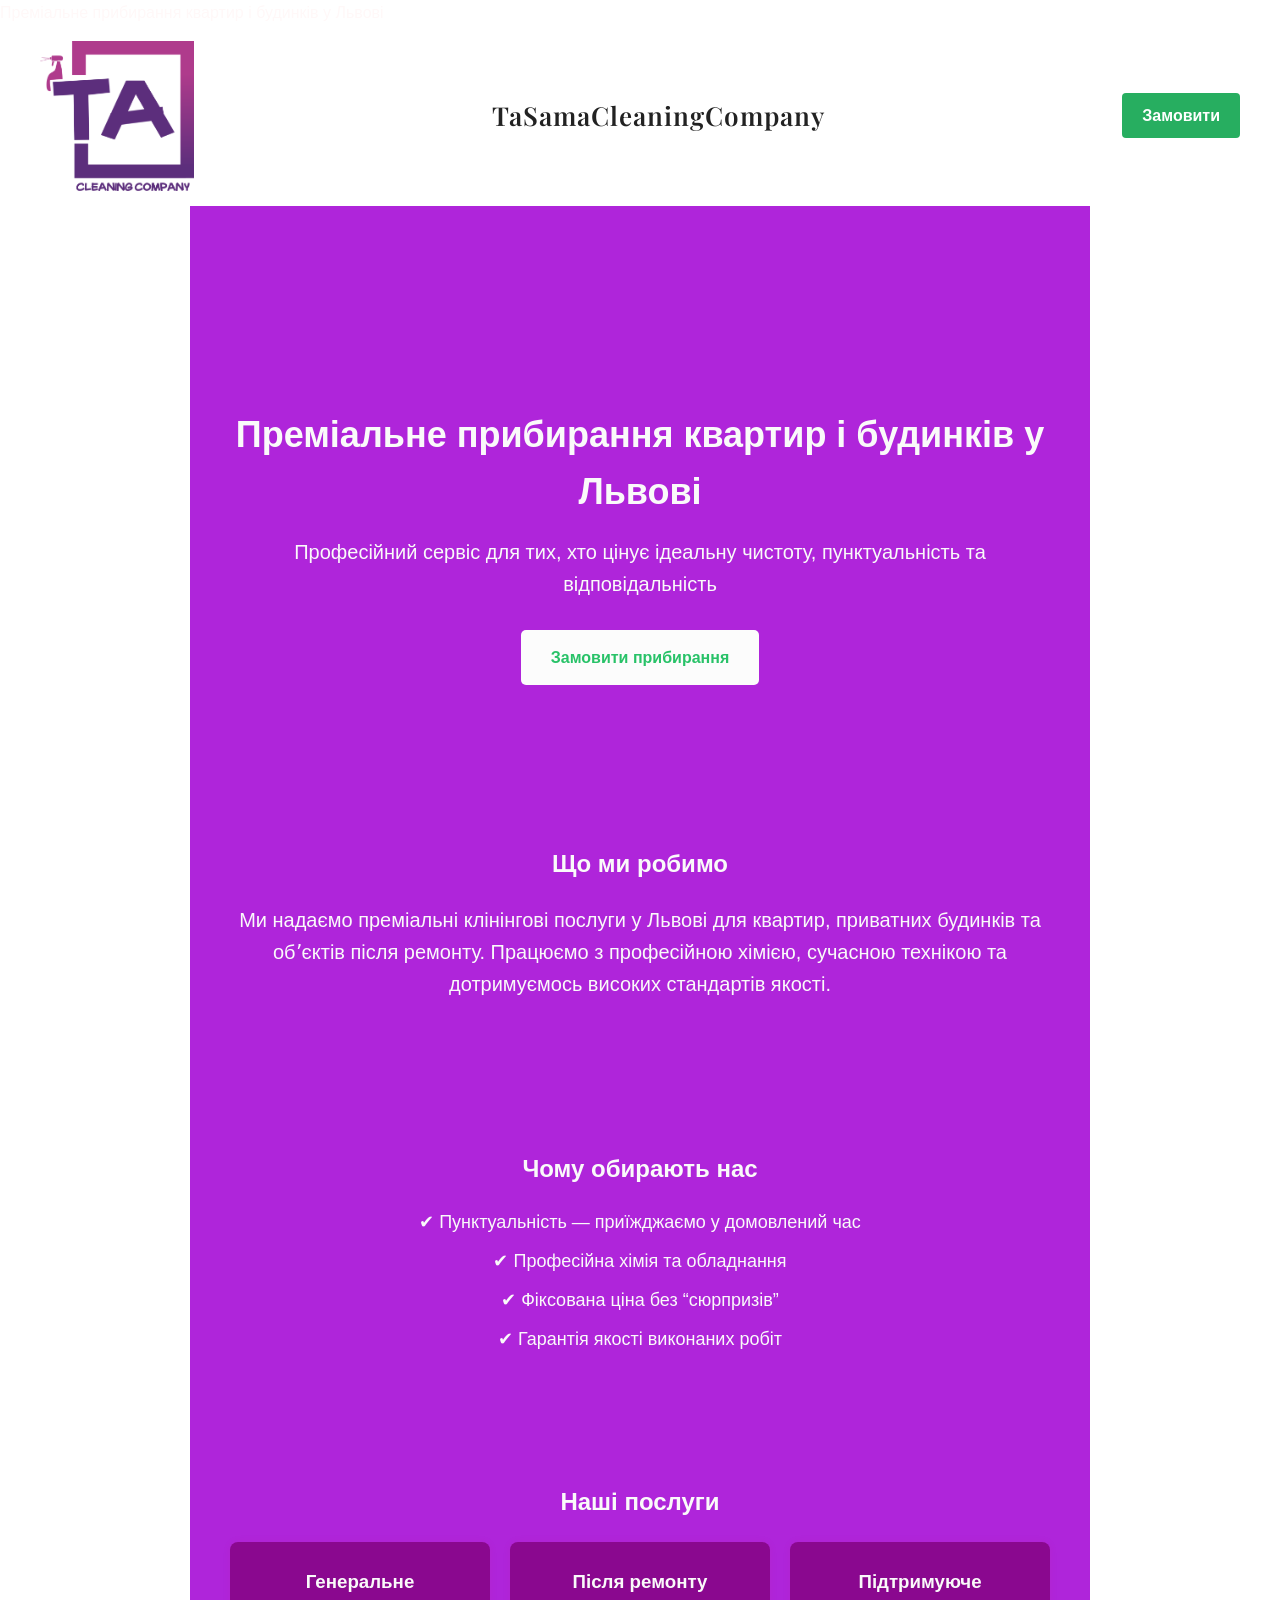
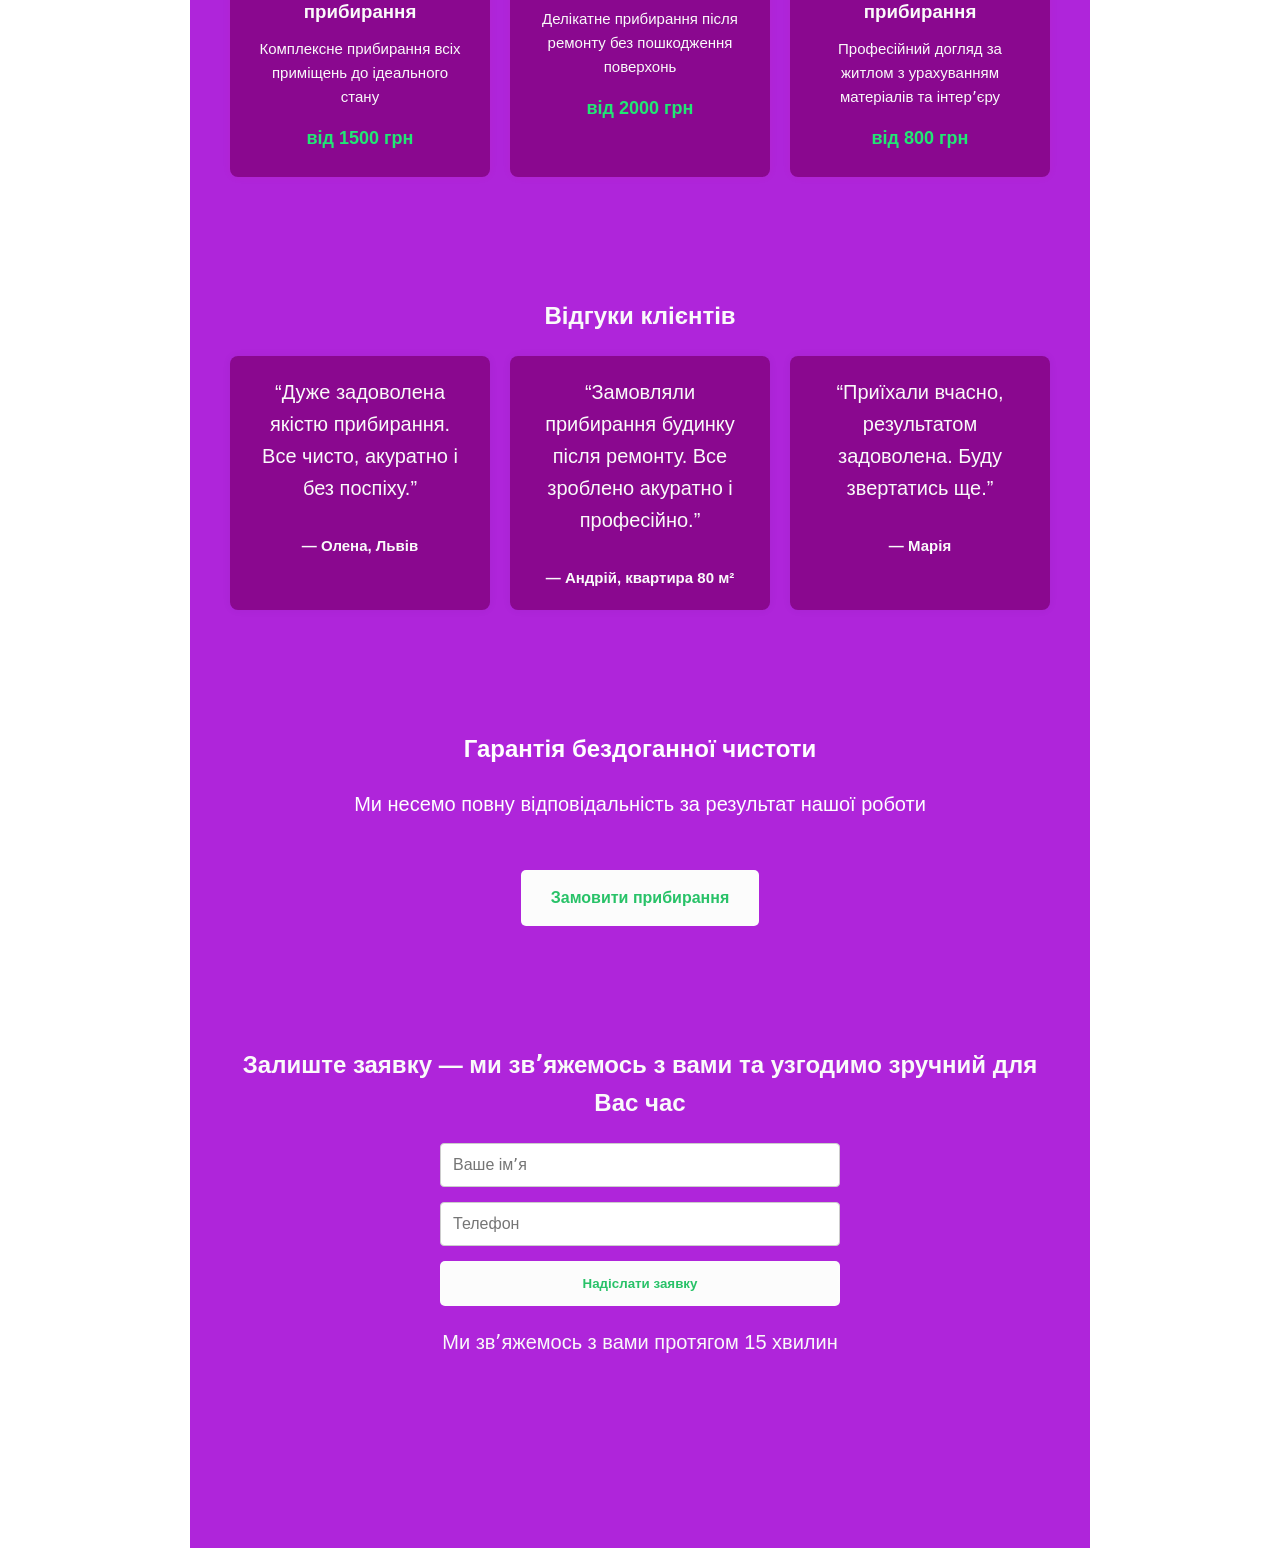
==== index.html @ 2df29d2a "Add files via upload" ====
<!DOCTYPE html>
<html lang="uk">
    <link href="https://fonts.googleapis.com/css2?family=Playfair+Display:wght@500;600&display=swap" rel="stylesheet">
<head>
  <meta charset="UTF-8">
  <meta name="viewport" content="width=device-width, initial-scale=1.0"
  <title>Преміальне прибирання квартир і будинків у Львові</title>
  <link rel="stylesheet" href="style.css">
</head>
<body>
<header class="header">
  <div class="header-left">
    <img src="images/logo.png" alt="Логотип клінінгової компанії у Львові" class="logo-img">
  </div>

  <div class="header-center">
    <span class="brand-name">TaSamaCleaningCompany</span>
  </div>

  <div class="header-right">
    <a href="#contact" class="header-btn">Замовити</a>
  </div>
</header>

<!-- HERO -->
<section class="hero">
    
  <!-- HERO -->
  <section class="hero">
    <h1>Преміальне прибирання квартир і будинків у Львові</h1>
<p>Професійний сервіс для тих, хто цінує ідеальну чистоту, пунктуальність та відповідальність</p>
    <a href="#contact" class="btn">Замовити прибирання</a>
  </section>

  <!-- ПРО НАС -->
  <section class="about">
    <h2>Що ми робимо</h2>
    <p>
      Ми надаємо преміальні клінінгові послуги у Львові для квартир, приватних будинків
та обʼєктів після ремонту. Працюємо з професійною хімією, сучасною технікою
та дотримуємось високих стандартів якості.
    </p>
  </section>

  <!-- ПЕРЕВАГИ -->
  <section class="benefits">
    <h2>Чому обирають нас</h2>
    <ul>
  <li>✔ Пунктуальність — приїжджаємо у домовлений час</li>
  <li>✔ Професійна хімія та обладнання</li>
  <li>✔ Фіксована ціна без “сюрпризів”</li>
  <li>✔ Гарантія якості виконаних робіт</li>
</ul>
  </section>
  <section class="services">
  <h2>Наші послуги</h2>

  <div class="service-list">

    <div class="service-card">
      <h3>Генеральне прибирання</h3>
      <p>Комплексне прибирання всіх приміщень до ідеального стану</p>
      <span class="price">від 1500 грн</span>
    </div>

    <div class="service-card">
      <h3>Після ремонту</h3>
      <p>Делікатне прибирання після ремонту без пошкодження поверхонь</p>
      <span class="price">від 2000 грн</span>
    </div>

    <div class="service-card">
      <h3>Підтримуюче прибирання</h3>
      <p>Професійний догляд за житлом з урахуванням матеріалів та інтерʼєру</p>
      <span class="price">від 800 грн</span>
    </div>

  </div>
</section>
<section class="reviews">
  <h2>Відгуки клієнтів</h2>

  <div class="review-list">

    <div class="review-card">
      <p>“Дуже задоволена якістю прибирання. Все чисто, акуратно і без поспіху.”</p>
      <span>— Олена, Львів</span>
    </div>

    <div class="review-card">
      <p>“Замовляли прибирання будинку після ремонту. Все зроблено акуратно і професійно.”</p>
      <span>— Андрій, квартира 80 м²</span>
    </div>

    <div class="review-card">
      <p>“Приїхали вчасно, результатом задоволена. Буду звертатись ще.”</p>
      <span>— Марія</span>
    </div>

  </div>
</section>
<section class="cta">
 <h2>Гарантія бездоганної чистоти</h2>
<p>Ми несемо повну відповідальність за результат нашої роботи</p>
<a href="#contact" class="btn">Замовити прибирання</a>
</section>

  <!-- КОНТАКТИ -->
  <section class="contact" id="contact">
  <h2>Залиште заявку — ми звʼяжемось з вами та узгодимо зручний для Вас час</h2>

  <form action="https://formspree.io/f/xbdpbvpn" method="POST">
    <input type="text" name="name" placeholder="Ваше імʼя" required>
    <input type="tel" name="phone" placeholder="Телефон" required>
    <button type="submit" class="btn">Надіслати заявку</button>
  </form>

  <p>Ми звʼяжемось з вами протягом 15 хвилин</p>
</section>

</body>
</html>
---- style.css ----
/* СКИДАННЯ СТАНДАРТНИХ СТИЛІВ */
* {
  margin: 0;
  padding: 0;
  box-sizing: border-box;
}

/* БАЗОВІ НАЛАШТУВАННЯ */
body {
  font-family: Arial, sans-serif;
  line-height: 1.6;
  color: #fff8f8;
}

/* HERO */
.hero {
  background: linear-gradient(120deg, #af25da, #af25da);
  color: rgb(250, 250, 250);
  text-align: center;
  padding: 100px 20px;
}

.hero h1 {
  font-size: 36px;
  margin-bottom: 15px;
}

.hero p {
  font-size: 20px;
  margin-bottom: 30px;
}

/* КНОПКА */
.btn {
  display: inline-block;
  background: rgb(252, 252, 252);
  color: #28c268;
  padding: 15px 30px;
  text-decoration: none;
  font-weight: bold;
  border-radius: 5px;
}

/* СЕКЦІЇ */
section {
  padding: 60px 20px;
  max-width: 900px;
  margin: auto;
}

section h2 {
  text-align: center;
  margin-bottom: 20px;
}

/* ПЕРЕВАГИ */
.benefits ul {
  list-style: none;
  max-width: 500px;
  margin: auto;
}

.benefits li {
  margin-bottom: 10px;
  font-size: 18px;
}

/* КОНТАКТИ */
.contact {
  background: #af25da;
  text-align: center;
}
/* АДАПТАЦІЯ ПІД ТЕЛЕФОН */
@media (max-width: 600px) {
  .hero h1 {
    font-size: 26px;
  }

  .hero p {
    font-size: 16px;
  }

  section {
    padding: 40px 15px;
  }

  .btn {
    padding: 12px 20px;
    font-size: 16px;
  }
}
/* ФОРМА */
form {
  max-width: 400px;
  margin: 20px auto;
  display: flex;
  flex-direction: column;
}

form input {
  padding: 12px;
  margin-bottom: 15px;
  font-size: 16px;
  border: 1px solid #ccc;
  border-radius: 4px;
}

form button {
  border: none;
}
/* ПОСЛУГИ */
.services {
  background: #af25da;
}

.service-list {
  display: flex;
  gap: 20px;
  justify-content: center;
  flex-wrap: wrap;
}

.service-card {
  background: #8a088f;
  padding: 25px;
  border-radius: 8px;
  width: 260px;
  text-align: center;
  box-shadow: 0 0 10px rgba(228, 36, 36, 0.05);
}

.service-card h3 {
  margin-bottom: 10px;
}

.service-card p {
  font-size: 15px;
  margin-bottom: 15px;
}

.price {
  font-weight: bold;
  color: #21e774;
  font-size: 18px;
}
/* ВІДГУКИ */
.reviews {
  background: #af25da;
}

.review-list {
  display: flex;
  gap: 20px;
  justify-content: center;
  flex-wrap: wrap;
}

.review-card {
  background: #8a088f;
  padding: 20px;
  border-radius: 8px;
  width: 260px;
  font-size: 15px;
  box-shadow: 0 0 10px rgba(0,0,0,0.05);
}

.review-card span {
  display: block;
  margin-top: 10px;
  font-weight: bold;
}
/* CTA */
.cta {
  background: #af25da;
  color: #ffffff;
  text-align: center;
}

.cta .btn {
  margin-top: 20px;
}
/* HEADER */
.header {
  background: white;
  padding: 15px 40px;

  display: grid;
  grid-template-columns: auto 1fr auto;
  align-items: center;
}

/* ЛІВО — логотип */
.header-left {
  display: flex;
  align-items: center;
}

.logo-img {
  height: 55px;
}

/* ЦЕНТР — назва */
.header-center {
  text-align: center;
}

.brand-name {
  font-family: 'Playfair Display', serif;
  font-size: 26px;
  font-weight: 600;
  color: #222;
  letter-spacing: 1px;
}

/* ПРАВО — кнопка */
.header-right {
  display: flex;
  justify-content: flex-end;
}

.header-btn {
  background: #27ae60;
  color: white;
  padding: 10px 20px;
  text-decoration: none;
  border-radius: 4px;
  font-weight: bold;
}

.logo-img {
  height: 150px;
  width: auto;
}
/* ===== МОБІЛЬНА ШАПКА ===== */
@media (max-width: 768px) {

  .header {
    grid-template-columns: 1fr;
    gap: 10px;
    padding: 15px 20px;
    text-align: center;
  }

  .header-left,
  .header-center,
  .header-right {
    justify-content: center;
  }

  .logo-img {
    height: 45px;
  }

  .brand-name {
    font-size: 20px;
  }

  .header-btn {
    width: 100%;
    max-width: 220px;
    margin-top: 10px;
  }
}
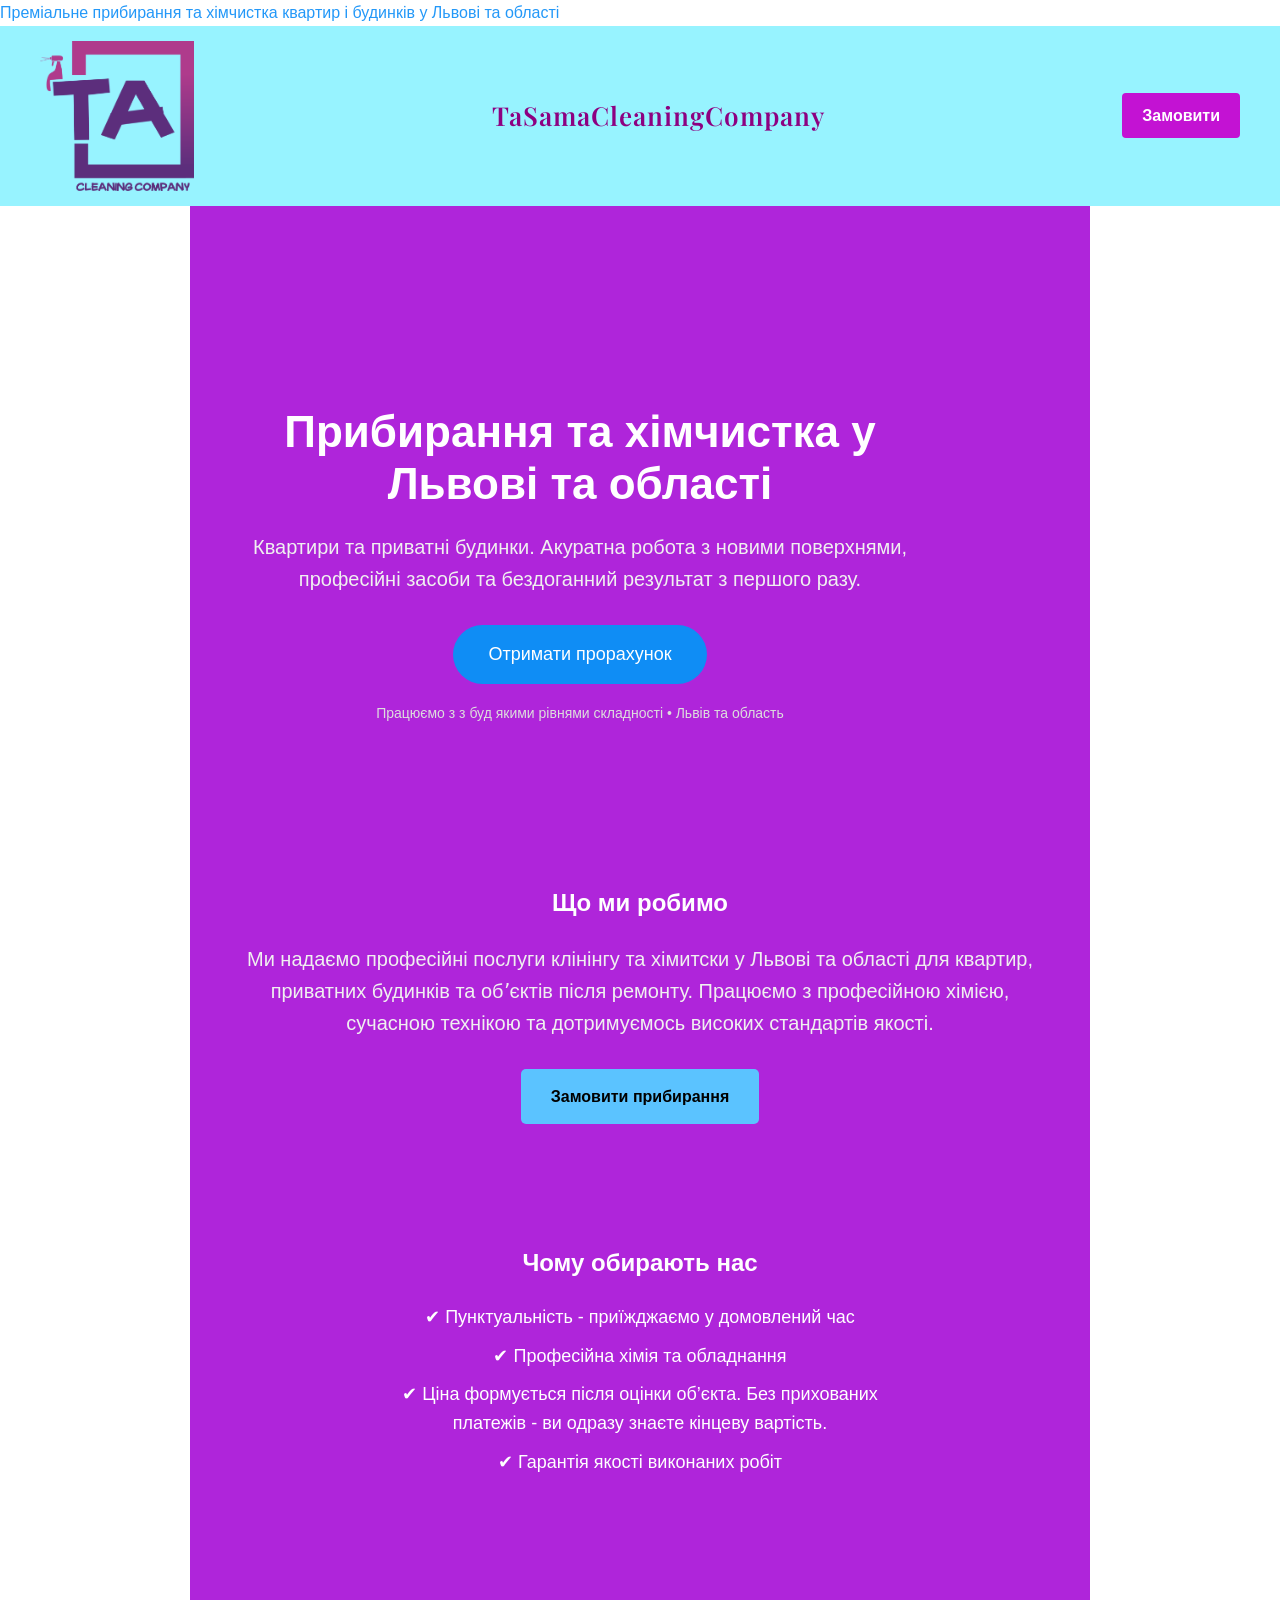
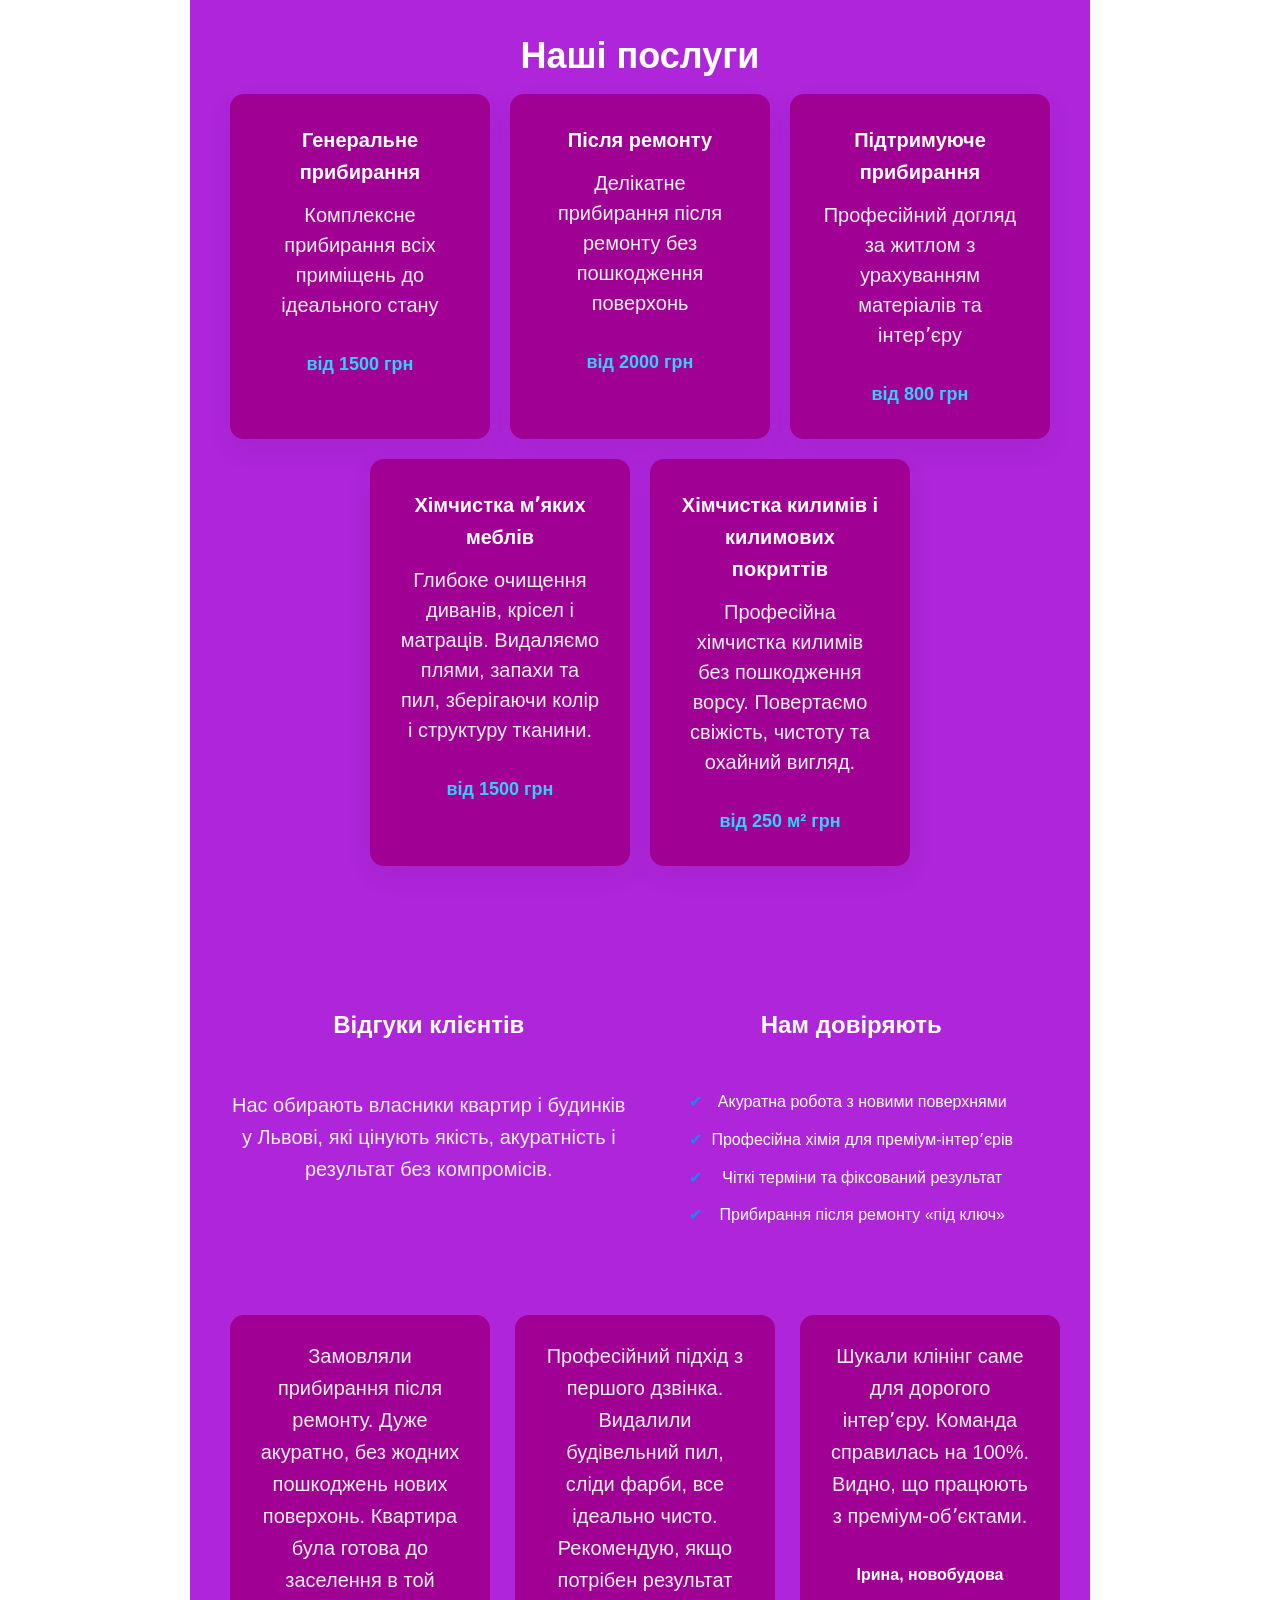
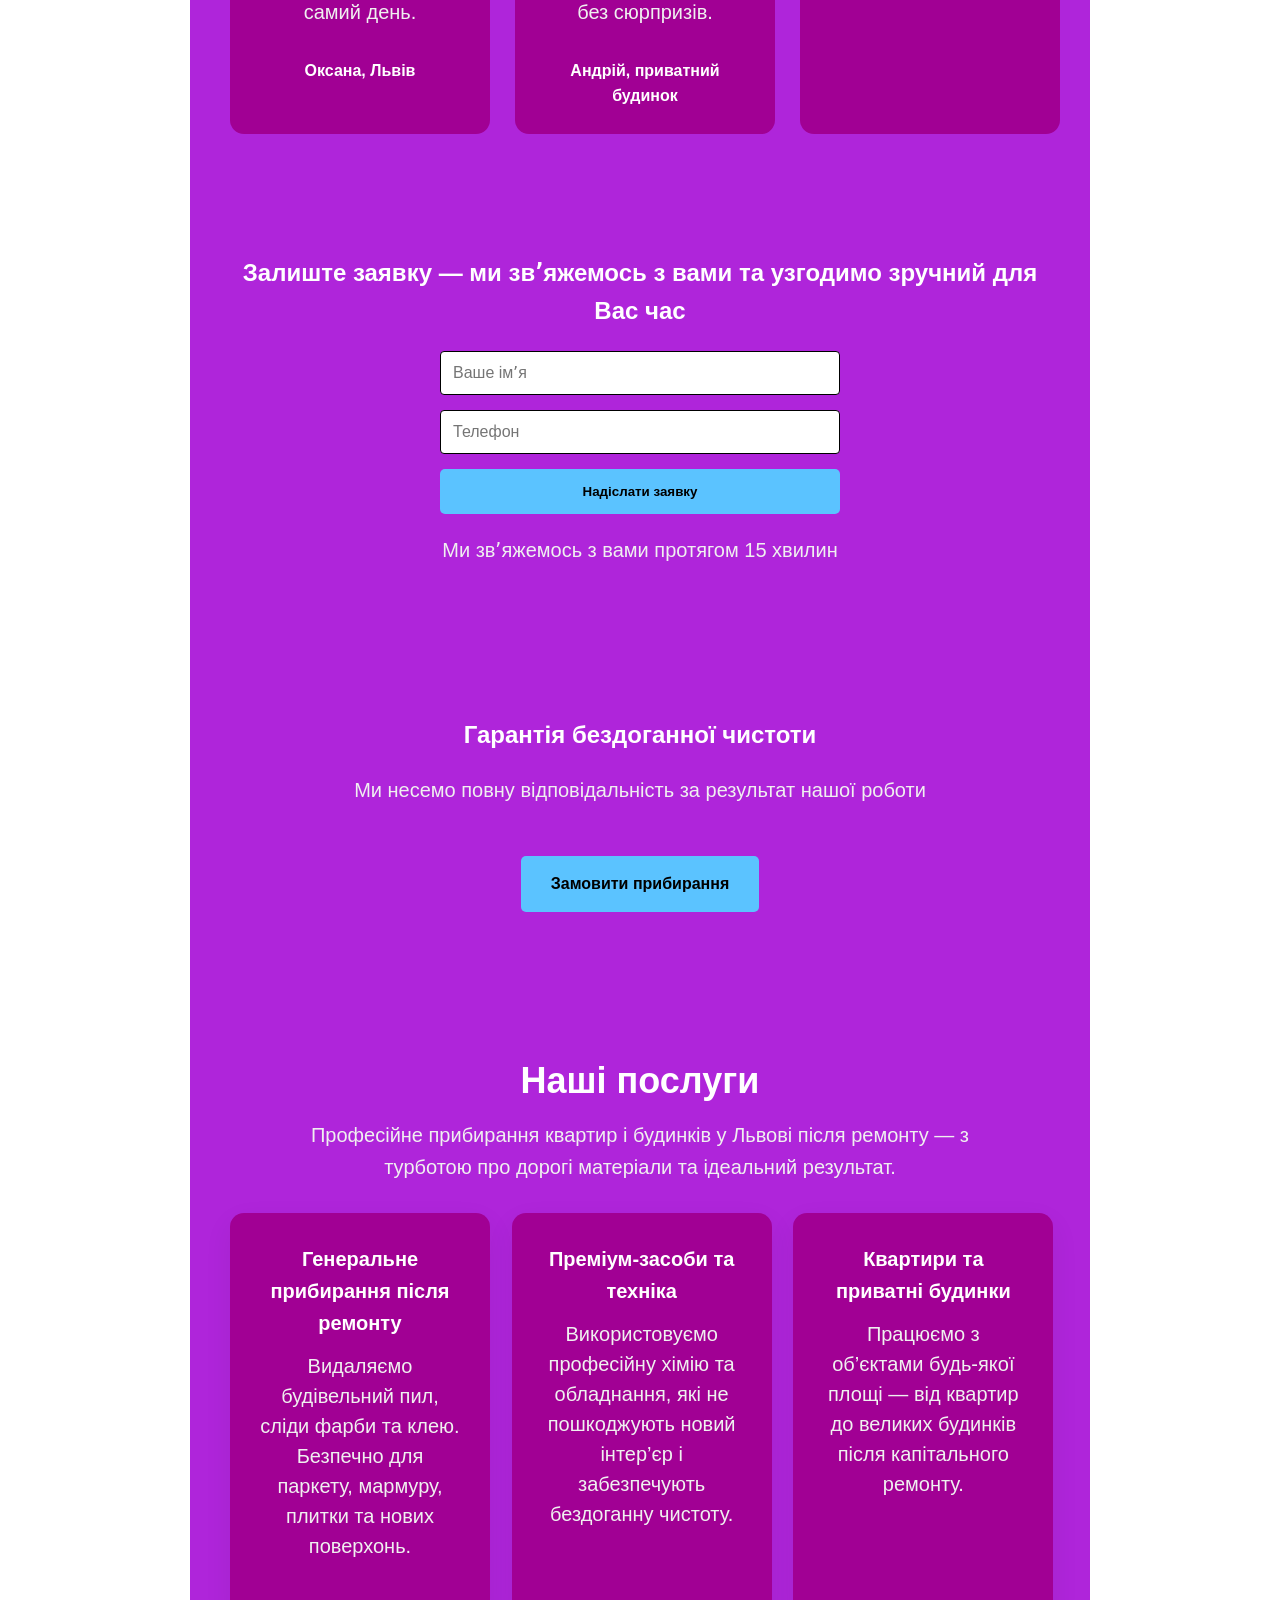
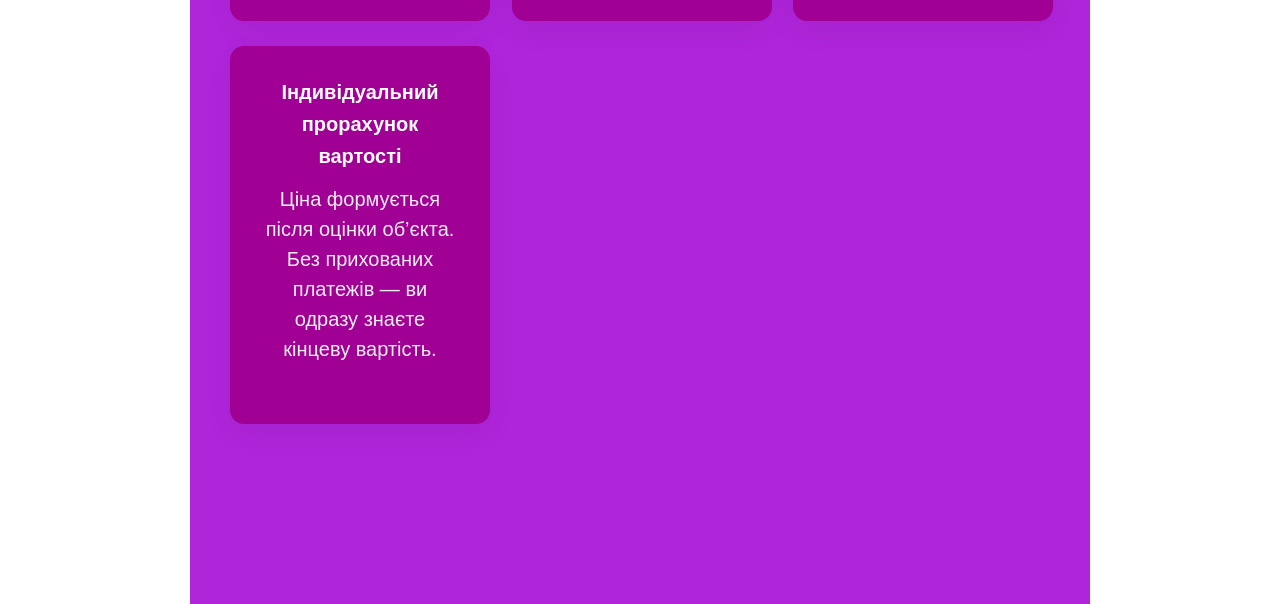
==== commit 17d6505c: "Add files via upload" ====
--- a/index.html
+++ b/index.html
@@ -4,7 +4,7 @@
 <head>
   <meta charset="UTF-8">
   <meta name="viewport" content="width=device-width, initial-scale=1.0"
-  <title>Преміальне прибирання квартир і будинків у Львові</title>
+  <title>Преміальне прибирання та хімчистка квартир і будинків у Львові та області</title>
   <link rel="stylesheet" href="style.css">
 </head>
 <body>
@@ -27,28 +27,39 @@
     
   <!-- HERO -->
   <section class="hero">
-    <h1>Преміальне прибирання квартир і будинків у Львові</h1>
-<p>Професійний сервіс для тих, хто цінує ідеальну чистоту, пунктуальність та відповідальність</p>
-    <a href="#contact" class="btn">Замовити прибирання</a>
-  </section>
+  <div class="hero-content">
+    <h1>Прибирання та хімчистка у Львові та області</h1>
+    <p>
+      Квартири та приватні будинки. Акуратна робота з новими поверхнями,
+      професійні засоби та бездоганний результат з першого разу.
+    </p>
+
+    <a href="#contact" class="hero-btn">Отримати прорахунок</a>
+
+    <span class="hero-note">
+      Працюємо з з буд якими рівнями складності • Львів та область
+    </span>
+  </div>
+</section>
 
   <!-- ПРО НАС -->
   <section class="about">
     <h2>Що ми робимо</h2>
     <p>
-      Ми надаємо преміальні клінінгові послуги у Львові для квартир, приватних будинків
+      Ми надаємо професійні послуги клінінгу та хімитски у Львові та області для квартир, приватних будинків
 та обʼєктів після ремонту. Працюємо з професійною хімією, сучасною технікою
 та дотримуємось високих стандартів якості.
     </p>
+    <a href="#contact" class="btn">Замовити прибирання</a>
   </section>
 
   <!-- ПЕРЕВАГИ -->
   <section class="benefits">
     <h2>Чому обирають нас</h2>
     <ul>
-  <li>✔ Пунктуальність — приїжджаємо у домовлений час</li>
+  <li>✔ Пунктуальність - приїжджаємо у домовлений час</li>
   <li>✔ Професійна хімія та обладнання</li>
-  <li>✔ Фіксована ціна без “сюрпризів”</li>
+  <li>✔ Ціна формується після оцінки об’єкта. Без прихованих платежів - ви одразу знаєте кінцеву вартість.</li>
   <li>✔ Гарантія якості виконаних робіт</li>
 </ul>
   </section>
@@ -74,35 +85,52 @@
       <p>Професійний догляд за житлом з урахуванням матеріалів та інтерʼєру</p>
       <span class="price">від 800 грн</span>
     </div>
-
+<div class="service-card">
+  <h3>Хімчистка мʼяких меблів</h3><p>
+    Глибоке очищення диванів, крісел і матраців. Видаляємо плями, запахи та пил,
+    зберігаючи колір і структуру тканини.</p>
+    <span class="price">від 1500 грн</span>
+</div>
+<div class="service-card">
+  <h3>Хімчистка килимів і килимових покриттів</h3>
+  <p>
+    Професійна хімчистка килимів без пошкодження ворсу.
+    Повертаємо свіжість, чистоту та охайний вигляд.</p>
+    <span class="price">від 250 м² грн</span>
   </div>
 </section>
 <section class="reviews">
+  
   <h2>Відгуки клієнтів</h2>
 
-  <div class="review-list">
+   <h2>Нам довіряють</h2>
+  <p class="trust-subtitle">
+    Нас обирають власники квартир і будинків у Львові, які цінують якість, акуратність і результат без компромісів.
+  </p>
 
-    <div class="review-card">
-      <p>“Дуже задоволена якістю прибирання. Все чисто, акуратно і без поспіху.”</p>
-      <span>— Олена, Львів</span>
+  <ul class="trust-list">
+    <li>Акуратна робота з новими поверхнями</li>
+    <li>Професійна хімія для преміум-інтерʼєрів</li>
+    <li>Чіткі терміни та фіксований результат</li>
+    <li>Прибирання після ремонту «під ключ»</li>
+  </ul>
+
+  <div class="reviews">
+    <div class="review">
+      <p>Замовляли прибирання після ремонту. Дуже акуратно, без жодних пошкоджень нових поверхонь. Квартира була готова до заселення в той самий день.</p>
+      <span>Оксана, Львів</span>
     </div>
 
-    <div class="review-card">
-      <p>“Замовляли прибирання будинку після ремонту. Все зроблено акуратно і професійно.”</p>
-      <span>— Андрій, квартира 80 м²</span>
+    <div class="review">
+      <p>Професійний підхід з першого дзвінка. Видалили будівельний пил, сліди фарби, все ідеально чисто. Рекомендую, якщо потрібен результат без сюрпризів.</p>
+      <span>Андрій, приватний будинок</span>
     </div>
 
-    <div class="review-card">
-      <p>“Приїхали вчасно, результатом задоволена. Буду звертатись ще.”</p>
-      <span>— Марія</span>
+    <div class="review">
+      <p>Шукали клінінг саме для дорогого інтерʼєру. Команда справилась на 100%. Видно, що працюють з преміум-обʼєктами.</p>
+      <span>Ірина, новобудова</span>
     </div>
-
   </div>
-</section>
-<section class="cta">
- <h2>Гарантія бездоганної чистоти</h2>
-<p>Ми несемо повну відповідальність за результат нашої роботи</p>
-<a href="#contact" class="btn">Замовити прибирання</a>
 </section>
 
   <!-- КОНТАКТИ -->
@@ -117,6 +145,36 @@
 
   <p>Ми звʼяжемось з вами протягом 15 хвилин</p>
 </section>
+<section class="cta">
+ <h2>Гарантія бездоганної чистоти</h2>
+<p>Ми несемо повну відповідальність за результат нашої роботи</p>
+<a href="#contact" class="btn">Замовити прибирання</a>
+</section>
+<section class="services" id="services">
+  <h2>Наші послуги</h2>
+  <p class="services-subtitle">
+    Професійне прибирання квартир і будинків у Львові після ремонту — з турботою про дорогі матеріали та ідеальний результат.
+  </p>
 
-</body>
-</html>+  <div class="services-grid">
+    <div class="service-card">
+      <h3>Генеральне прибирання після ремонту</h3>
+      <p>Видаляємо будівельний пил, сліди фарби та клею. Безпечно для паркету, мармуру, плитки та нових поверхонь.</p>
+    </div>
+
+    <div class="service-card">
+      <h3>Преміум-засоби та техніка</h3>
+      <p>Використовуємо професійну хімію та обладнання, які не пошкоджують новий інтер’єр і забезпечують бездоганну чистоту.</p>
+    </div>
+
+    <div class="service-card">
+      <h3>Квартири та приватні будинки</h3>
+      <p>Працюємо з об’єктами будь-якої площі — від квартир до великих будинків після капітального ремонту.</p>
+    </div>
+
+    <div class="service-card">
+      <h3>Індивідуальний прорахунок вартості</h3>
+      <p>Ціна формується після оцінки об’єкта. Без прихованих платежів — ви одразу знаєте кінцеву вартість.</p>
+    </div>
+  </div>
+ 
--- a/style.css
+++ b/style.css
@@ -9,13 +9,13 @@
 body {
   font-family: Arial, sans-serif;
   line-height: 1.6;
-  color: #fff8f8;
+  color: #2398f8;
 }
 
 /* HERO */
 .hero {
   background: linear-gradient(120deg, #af25da, #af25da);
-  color: rgb(250, 250, 250);
+  color: rgb(255, 255, 255);
   text-align: center;
   padding: 100px 20px;
 }
@@ -33,8 +33,8 @@
 /* КНОПКА */
 .btn {
   display: inline-block;
-  background: rgb(252, 252, 252);
-  color: #28c268;
+  background: rgb(91, 195, 255);
+  color: #000000;
   padding: 15px 30px;
   text-decoration: none;
   font-weight: bold;
@@ -101,7 +101,7 @@
   padding: 12px;
   margin-bottom: 15px;
   font-size: 16px;
-  border: 1px solid #ccc;
+  border: 1px solid #000000;
   border-radius: 4px;
 }
 
@@ -140,7 +140,7 @@
 
 .price {
   font-weight: bold;
-  color: #21e774;
+  color: #33cefd;
   font-size: 18px;
 }
 /* ВІДГУКИ */
@@ -181,7 +181,7 @@
 }
 /* HEADER */
 .header {
-  background: white;
+  background: rgb(151, 243, 255);
   padding: 15px 40px;
 
   display: grid;
@@ -208,7 +208,7 @@
   font-family: 'Playfair Display', serif;
   font-size: 26px;
   font-weight: 600;
-  color: #222;
+  color: #8d0081;
   letter-spacing: 1px;
 }
 
@@ -219,8 +219,8 @@
 }
 
 .header-btn {
-  background: #27ae60;
-  color: white;
+  background: #c312d3;
+  color: #ffffff;
   padding: 10px 20px;
   text-decoration: none;
   border-radius: 4px;
@@ -260,4 +260,211 @@
     max-width: 220px;
     margin-top: 10px;
   }
+}
+.services {
+  padding: 80px 20px;
+  background: #af25da;
+  text-align: center;
+}
+
+.services h2 {
+  font-size: 36px;
+  margin-bottom: 10px;
+}
+
+.services-subtitle {
+  max-width: 700px;
+  margin: 0 auto 50px;
+  color: #f70000;
+  font-size: 18px;
+}
+
+.services-grid {
+  display: grid;
+  grid-template-columns: repeat(auto-fit, minmax(250px, 1fr));
+  gap: 25px;
+  max-width: 1100px;
+  margin: 0 auto;
+}
+
+.service-card {
+  background: #a10094;
+  padding: 30px;
+  border-radius: 14px;
+  text-align: center;
+  box-shadow: 0 10px 30px rgba(0,0,0,0.06);
+  transition: transform 0.3s ease;
+}
+
+.service-card:hover {
+  transform: translateY(-5px);
+}
+
+.service-card h3 {
+  font-size: 20px;
+  margin-bottom: 12px;
+}
+
+.service-card p {
+  font-size: 16px;
+  color: #ffffff;
+  line-height: 1.5;
+}
+.trust {
+  padding: 80px 20px;
+  background: #af25da;
+  text-align: center;
+}
+
+.trust h2 {
+  font-size: 34px;
+  margin-bottom: 10px;
+}
+
+.trust-subtitle {
+  max-width: 700px;
+  margin: 0 auto 30px;
+  color: #ffffff;;
+  font-size: 18px;
+}
+
+.trust-list {
+  list-style: none;
+  padding: 0;
+  max-width: 600px;
+  margin: 0 auto 50px;
+  text-align: center;
+}
+
+.trust-list li {
+  margin-bottom: 12px;
+  font-size: 16px;
+  position: relative;
+  padding-left: 22px;
+}
+
+.trust-list li::before {
+  content: "✔";
+  position: absolute;
+  left: 0;
+  color: #0f8df5;
+}
+
+.reviews {
+  display: grid;
+  grid-template-columns: repeat(auto-fit, minmax(260px, 1fr));
+  gap: 25px;
+  max-width: 1100px;
+  margin: 0 auto;
+}
+
+.review {
+  background: #a10094;
+  padding: 25px;
+  border-radius: 14px;
+  text-align: center;
+  font-size: 16px;
+}
+
+.review span {
+  display: block;
+  margin-top: 15px;
+  font-weight: 600;
+}
+.hero-content {
+  max-width: 700px;
+  color: #ffffff;
+}
+
+.hero h1 {
+  font-size: 44px;
+  margin-bottom: 20px;
+  line-height: 1.2;
+}
+
+.hero p {
+  font-size: 20px;
+  margin-bottom: 30px;
+  color: #f0f0f0;
+}
+
+.hero-btn {
+  display: inline-block;
+  background: #2e7d32;
+  color: #fff;
+  padding: 15px 35px;
+  border-radius: 30px;
+  font-size: 18px;
+  text-decoration: none;
+  transition: background 0.3s ease;
+}
+
+.hero-btn:hover {
+  background: #256428;
+}
+
+.hero-note {
+  display: block;
+  margin-top: 18px;
+  font-size: 14px;
+  color: #ddd;
+}
+
+/* 📱 Адаптація під телефон */
+@media (max-width: 768px) {
+  .hero h1 {
+    font-size: 32px;
+  }
+
+  .hero p {
+    font-size: 18px;
+  }
+}.hero-content {
+  max-width: 700px;
+  color: #ffffff;
+}
+
+.hero h1 {
+  font-size: 44px;
+  margin-bottom: 20px;
+  line-height: 1.2;
+}
+
+.hero p {
+  font-size: 20px;
+  margin-bottom: 30px;
+  color: #f0f0f0;
+}
+
+.hero-btn {
+  display: inline-block;
+  background: #0f8df5;
+  color: #fff;
+  padding: 15px 35px;
+  border-radius: 30px;
+  font-size: 18px;
+  text-decoration: none;
+  transition: background 0.3s ease;
+}
+
+.hero-btn:hover {
+  background: #000000;
+}
+
+.hero-note {
+  display: block;
+  margin-top: 18px;
+  font-size: 14px;
+  color: #ddd;
+}
+
+/* 📱 Адаптація під телефон */
+@media (max-width: 768px) {
+  .hero h1 {
+    font-size: 32px;
+  }
+
+  .hero p {
+    font-size: 18px;
+  }
 }
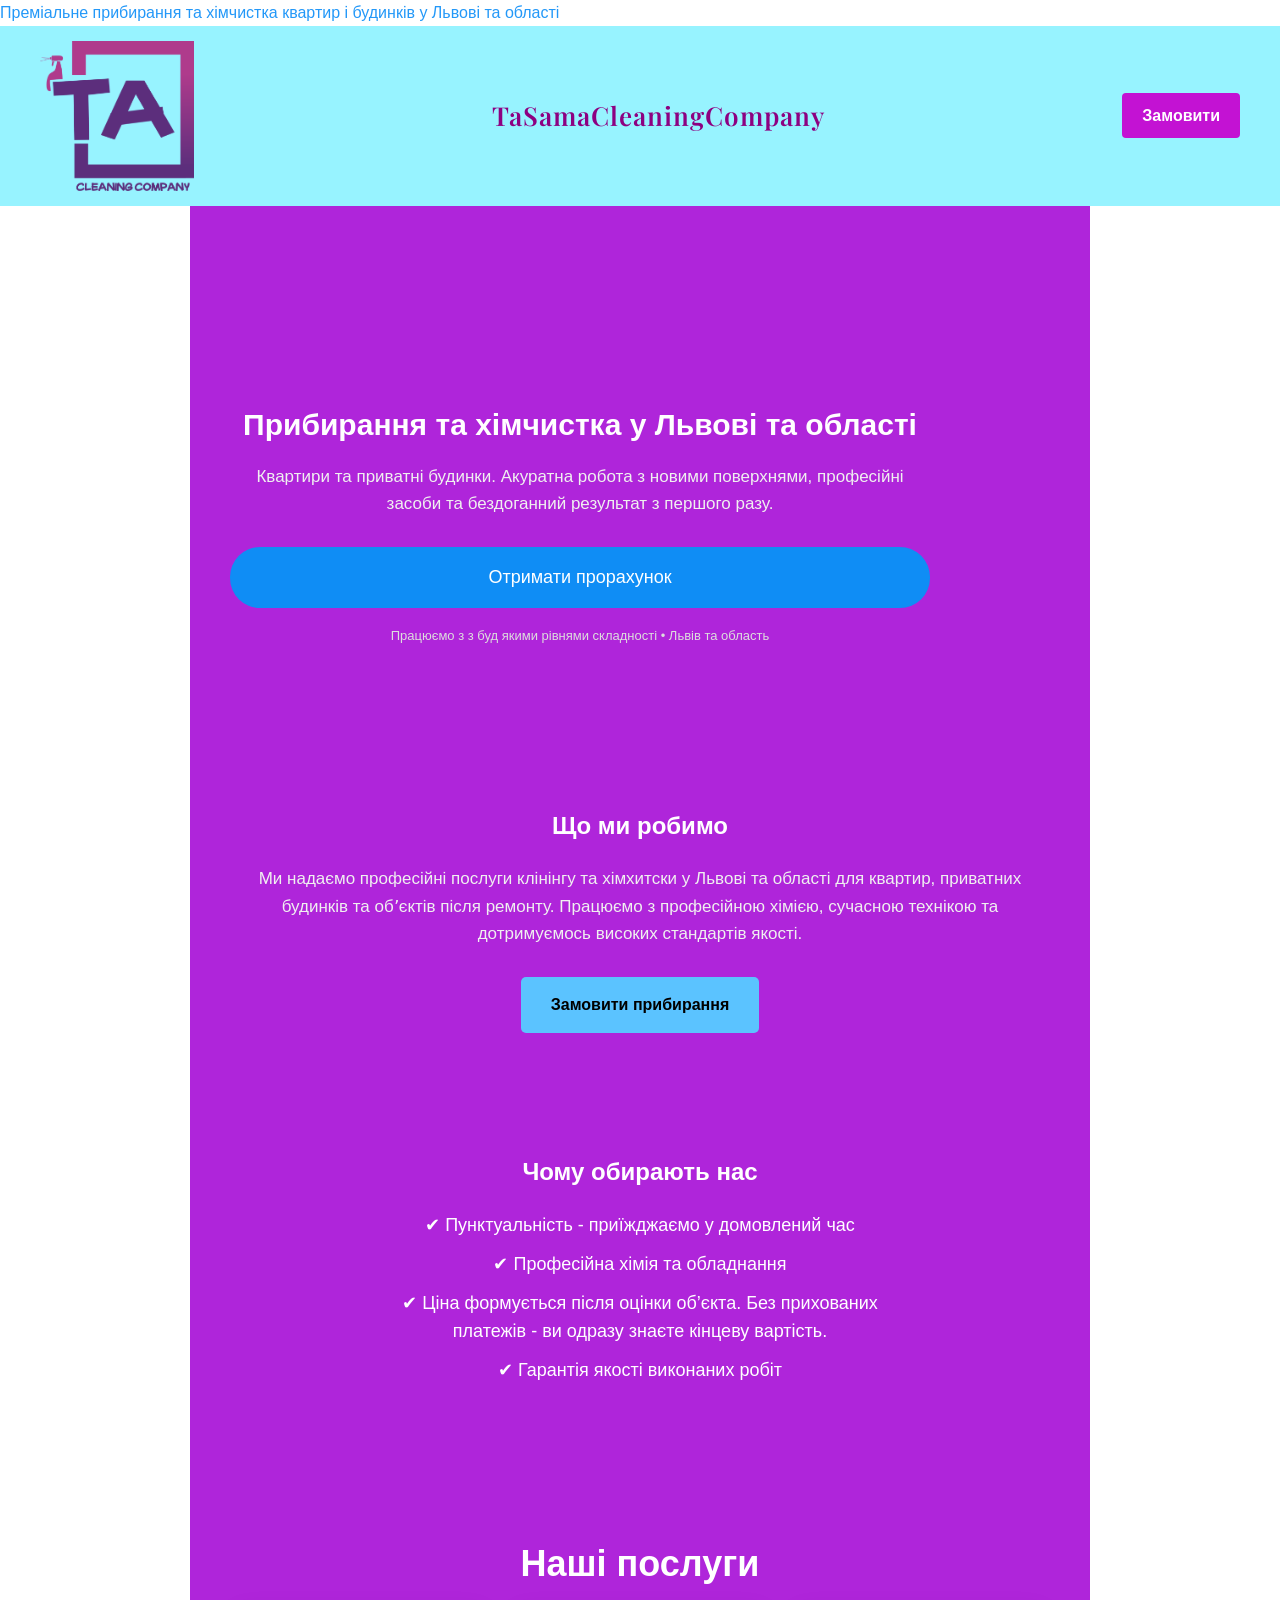
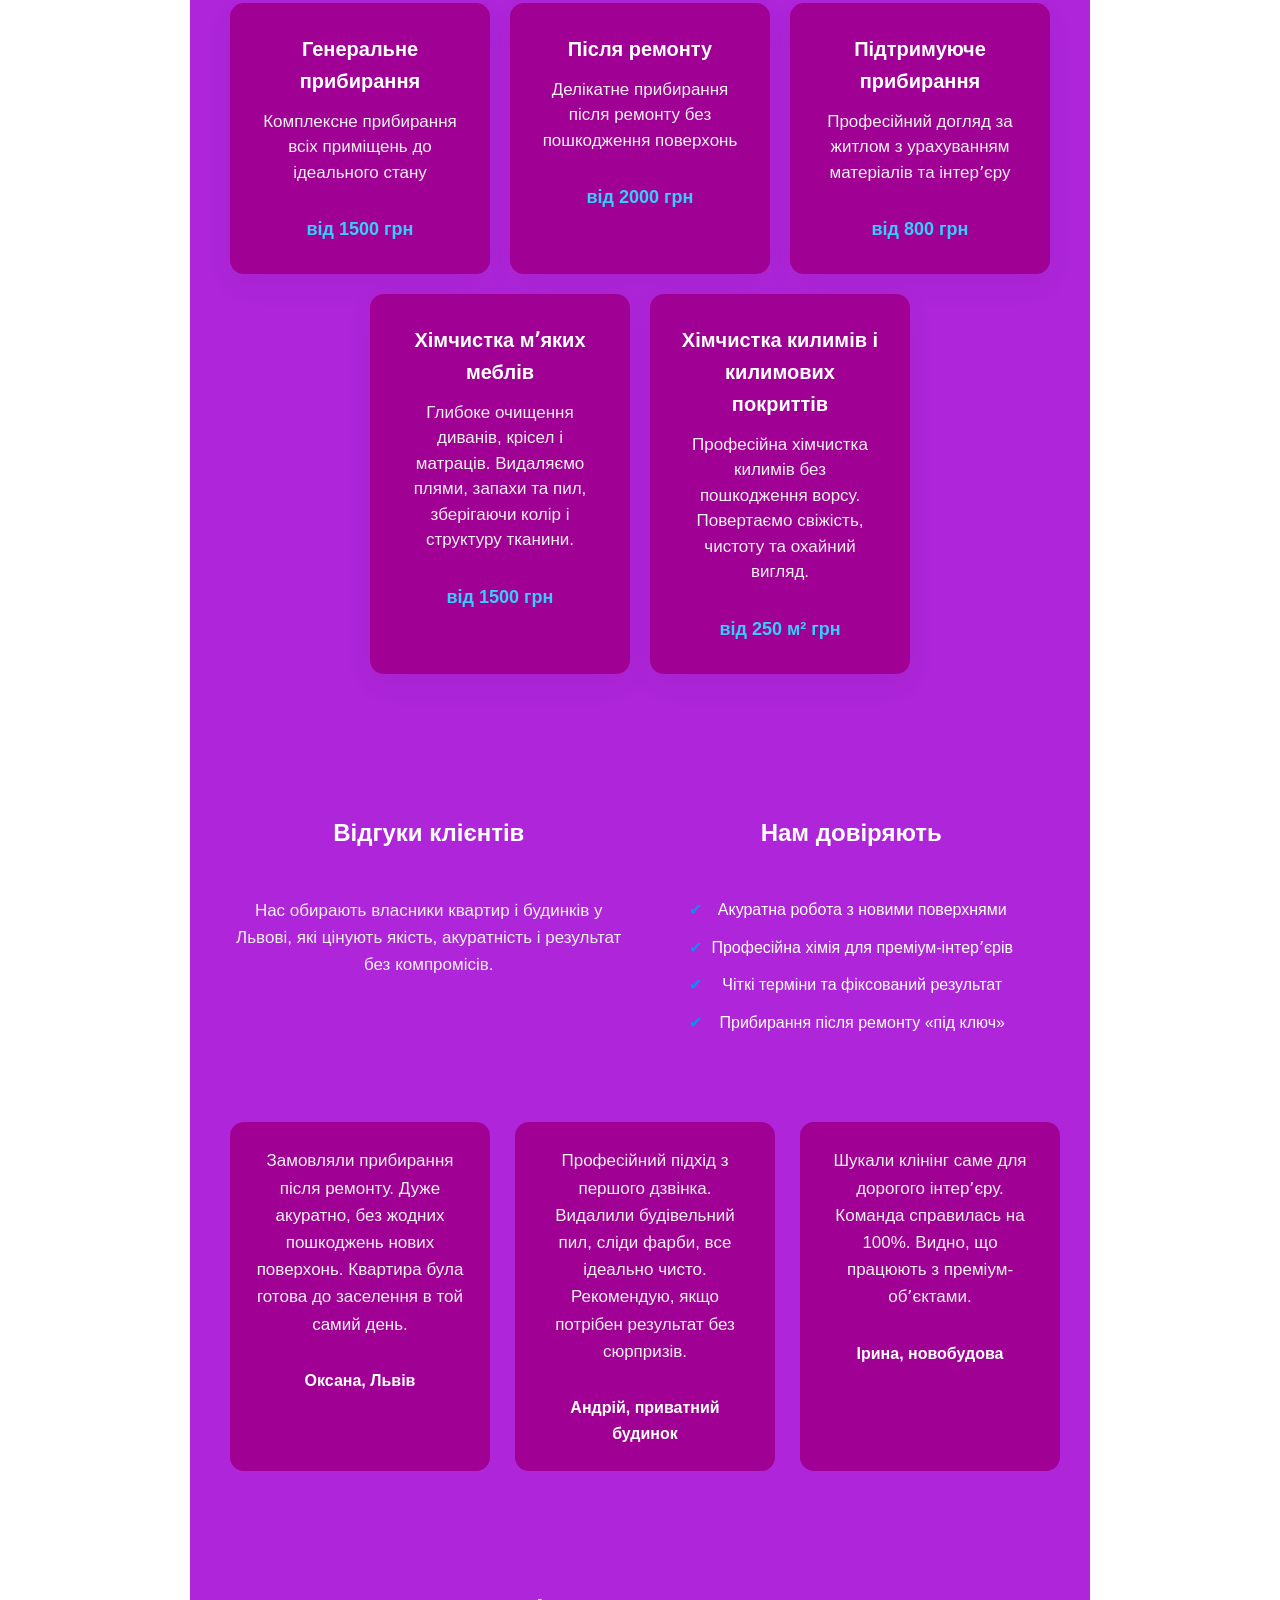
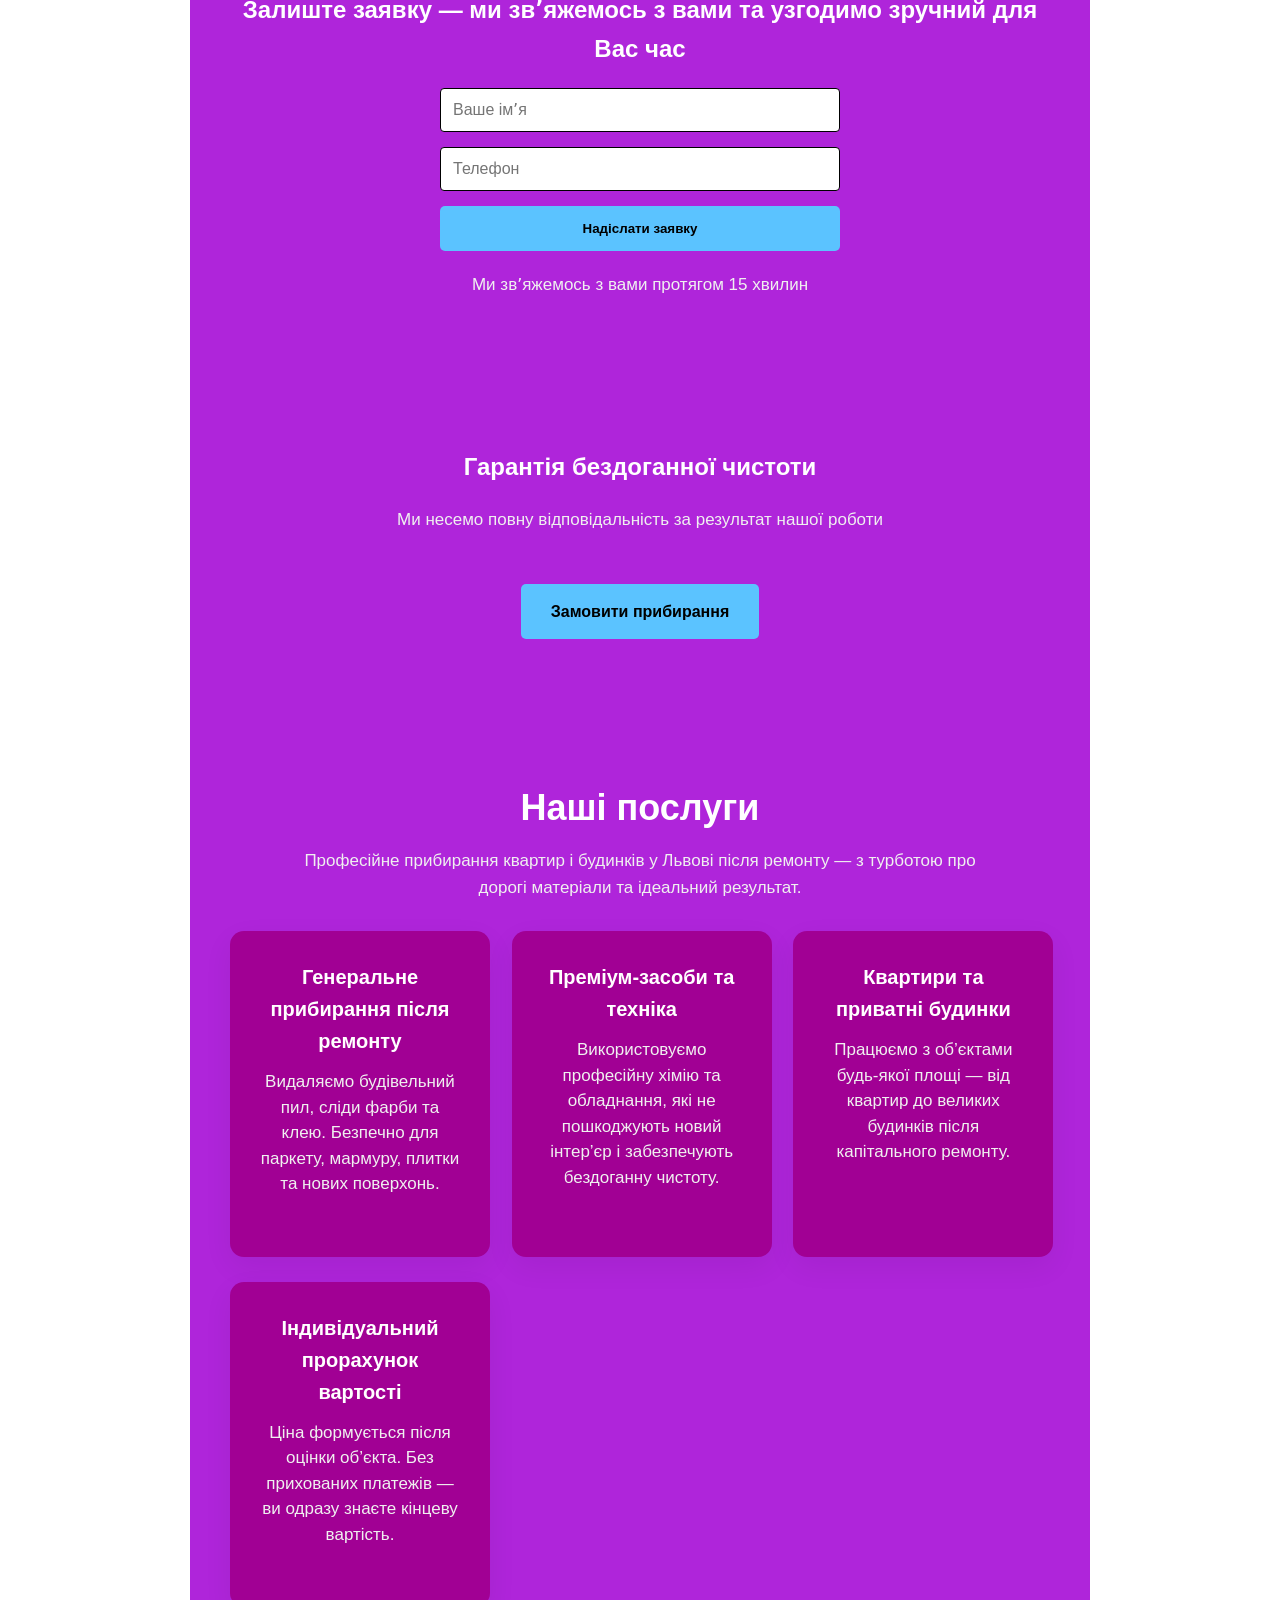
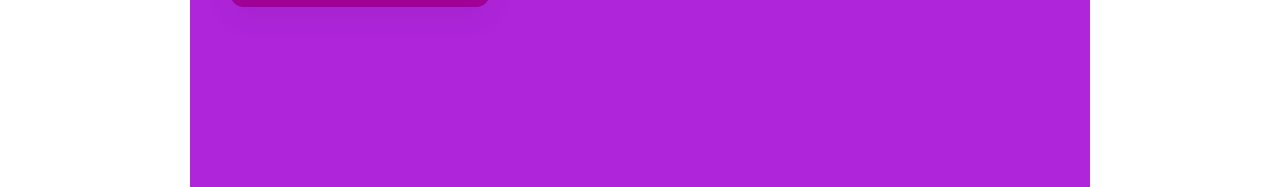
==== commit 6c17a896: "Add files via upload" ====
--- a/index.html
+++ b/index.html
@@ -46,7 +46,7 @@
   <section class="about">
     <h2>Що ми робимо</h2>
     <p>
-      Ми надаємо професійні послуги клінінгу та хімитски у Львові та області для квартир, приватних будинків
+      Ми надаємо професійні послуги клінінгу та хімxитски у Львові та області для квартир, приватних будинків
 та обʼєктів після ремонту. Працюємо з професійною хімією, сучасною технікою
 та дотримуємось високих стандартів якості.
     </p>
--- a/style.css
+++ b/style.css
@@ -467,4 +467,118 @@
   .hero p {
     font-size: 18px;
   }
+}
+/* =========================
+   MOBILE ADAPTATION
+   ========================= */
+@media (max-width: 768px) {
+
+  body {
+    font-size: 16px;
+  }
+
+  section {
+    padding: 60px 16px;
+  }
+}
+.hero h1 {
+    font-size: 30px;
+    line-height: 1.25;
+  }
+
+  .hero p {
+    font-size: 17px;
+  }
+
+  .hero-btn {
+    width: 100%;
+    text-align: center;
+    padding: 16px;
+    font-size: 18px;
+  }
+
+  .hero-note {
+    font-size: 13px;
+  }
+  @media (max-width: 768px) {
+
+  .services h2 {
+    font-size: 28px;
+  }
+
+  .services-subtitle {
+    font-size: 16px;
+    margin-bottom: 35px;
+  }
+
+  .service-card {
+    padding: 22px;
+  }
+
+  .service-card h3 {
+    font-size: 18px;
+  }
+
+  .service-card p {
+    font-size: 15px;
+  }
+}
+@media (max-width: 768px) {
+
+  .services h2 {
+    font-size: 28px;
+  }
+
+  .services-subtitle {
+    font-size: 16px;
+    margin-bottom: 35px;
+  }
+
+  .service-card {
+    padding: 22px;
+  }
+
+  .service-card h3 {
+    font-size: 18px;
+  }
+
+  .service-card p {
+    font-size: 15px;
+  }
+}
+@media (max-width: 768px) {
+
+  .trust h2 {
+    font-size: 28px;
+  }
+
+  .trust-subtitle {
+    font-size: 16px;
+  }
+
+  .trust-list {
+    padding-left: 0;
+  }
+
+  .trust-list li {
+    font-size: 15px;
+  }
+
+  .review {
+    font-size: 15px;
+  }
+}
+@media (max-width: 768px) {
+
+  form input,
+  form textarea,
+  form button {
+    width: 100%;
+    font-size: 16px;
+  }
+
+  form button {
+    padding: 16px;
+    font-size: 18px;
+  }
 }
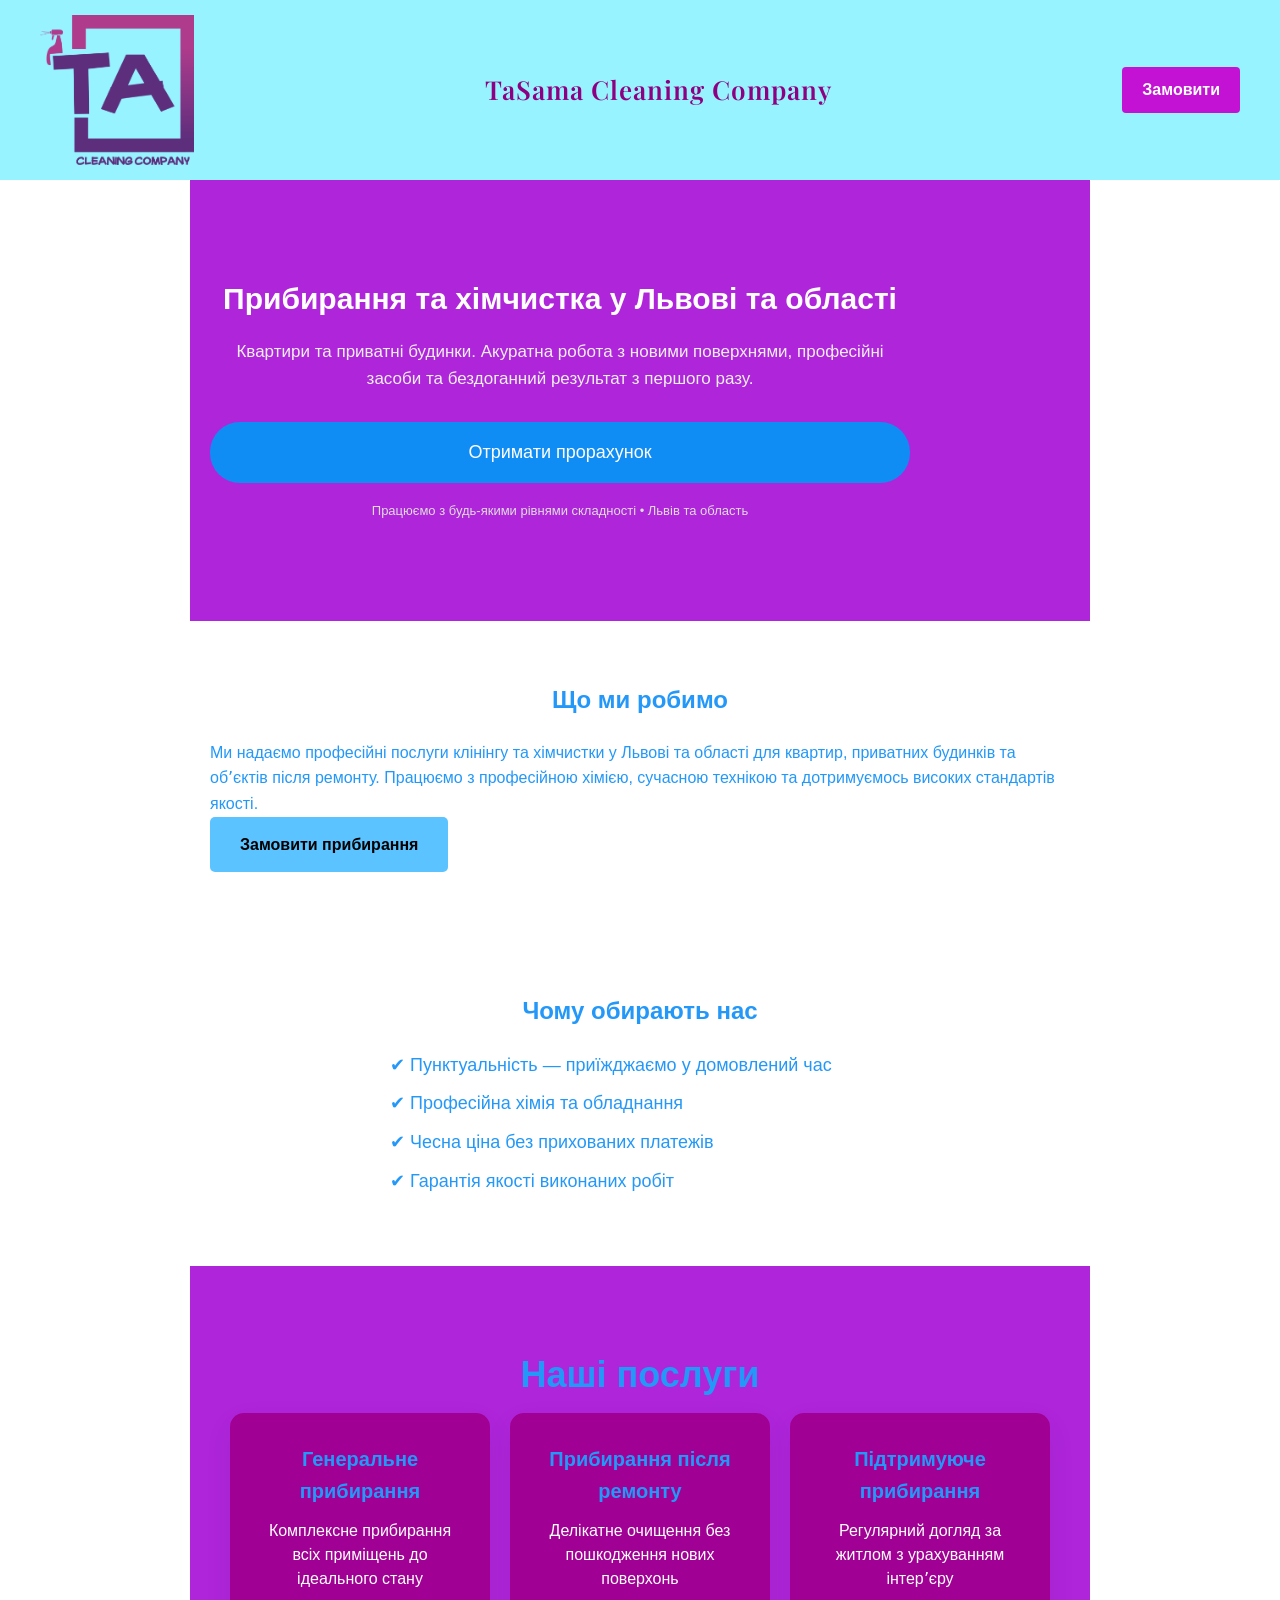
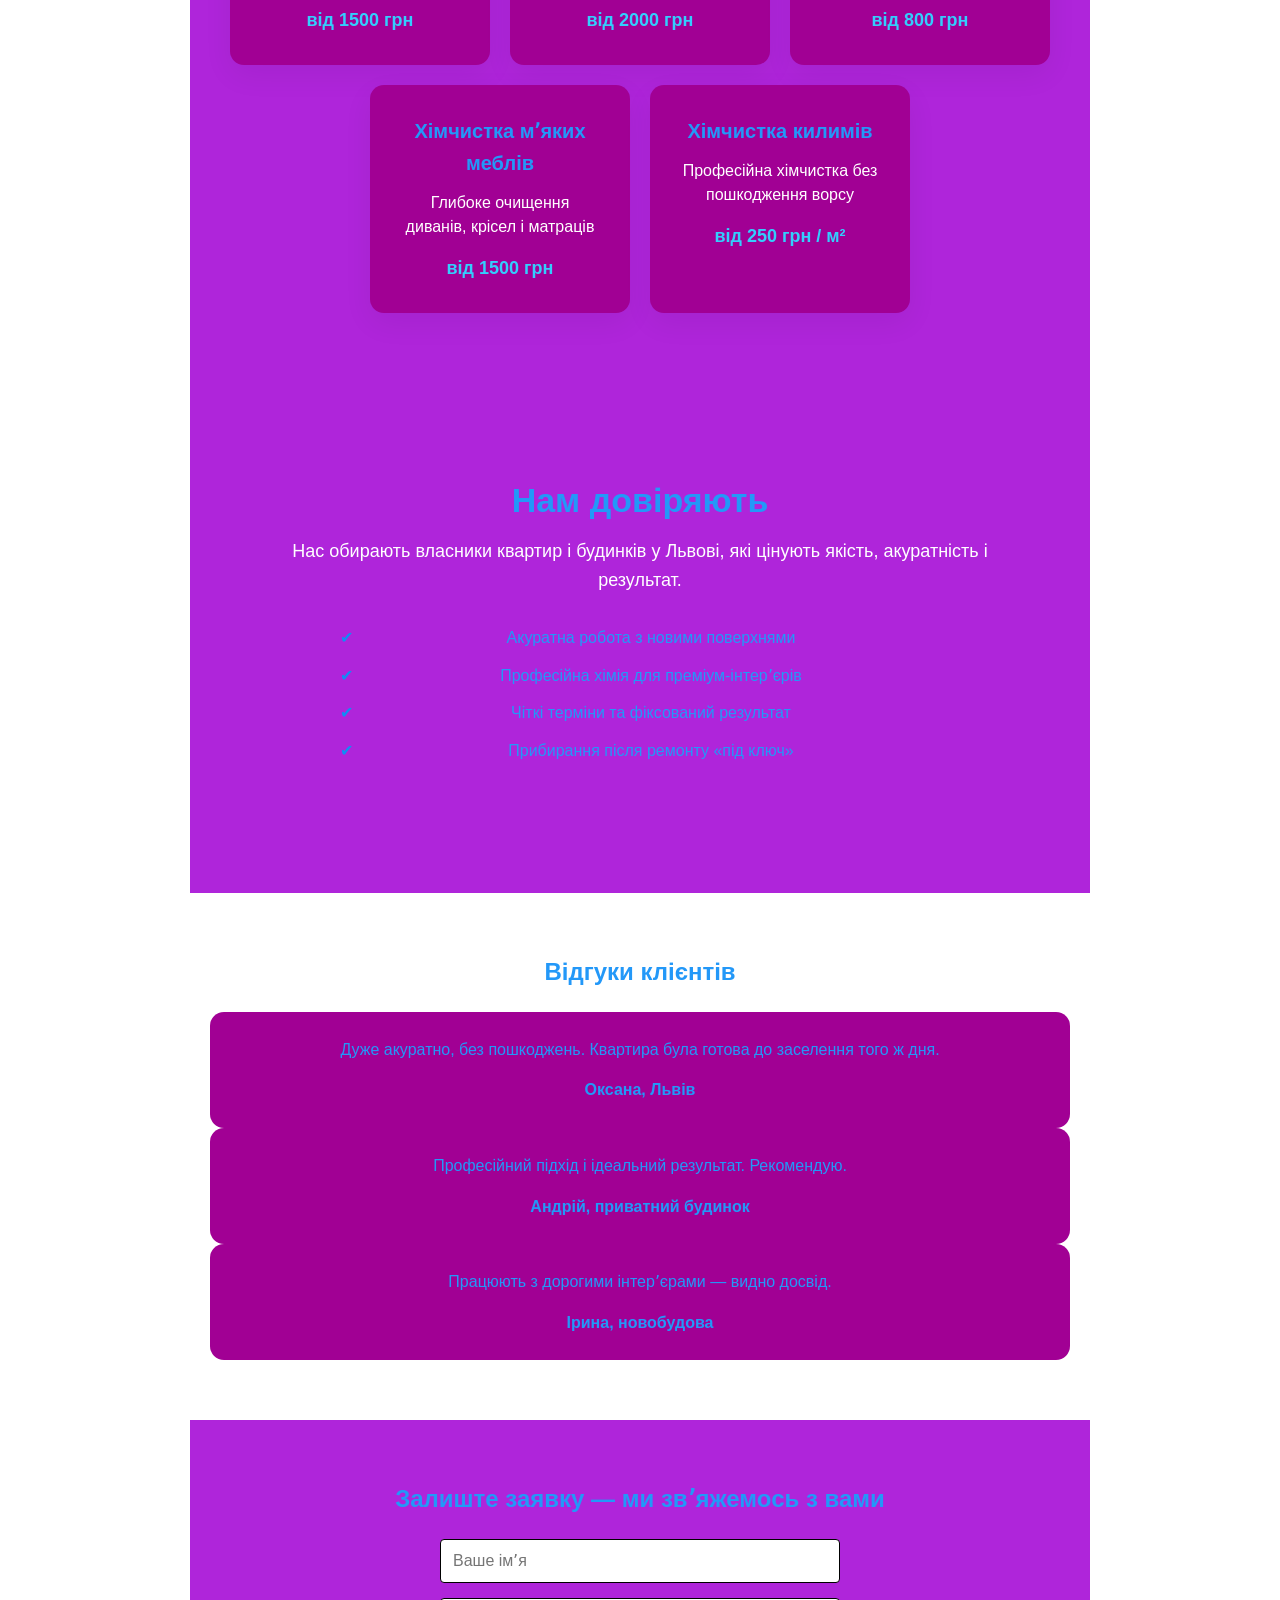
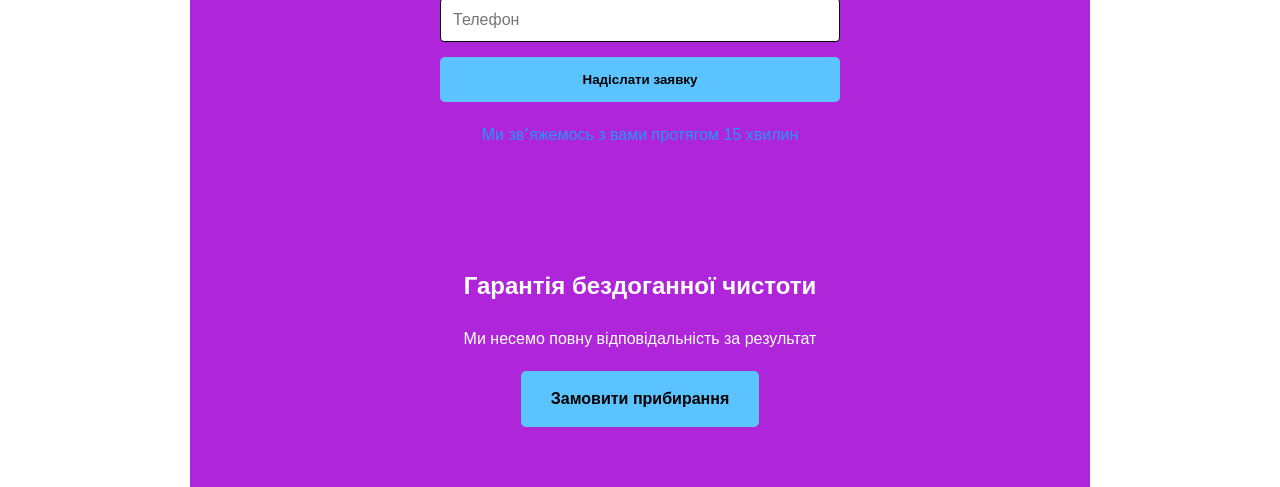
==== commit 8d2f5824: "Add files via upload" ====
--- a/index.html
+++ b/index.html
@@ -1,20 +1,23 @@
 <!DOCTYPE html>
 <html lang="uk">
-    <link href="https://fonts.googleapis.com/css2?family=Playfair+Display:wght@500;600&display=swap" rel="stylesheet">
 <head>
   <meta charset="UTF-8">
-  <meta name="viewport" content="width=device-width, initial-scale=1.0"
-  <title>Преміальне прибирання та хімчистка квартир і будинків у Львові та області</title>
+  <meta name="viewport" content="width=device-width, initial-scale=1.0">
+  <title>Преміальне прибирання та хімчистка у Львові</title>
+
+  <link href="https://fonts.googleapis.com/css2?family=Playfair+Display:wght@500;600&display=swap" rel="stylesheet">
   <link rel="stylesheet" href="style.css">
 </head>
 <body>
+
+<!-- HEADER -->
 <header class="header">
   <div class="header-left">
     <img src="images/logo.png" alt="Логотип клінінгової компанії у Львові" class="logo-img">
   </div>
 
   <div class="header-center">
-    <span class="brand-name">TaSamaCleaningCompany</span>
+    <span class="brand-name">TaSama Cleaning Company</span>
   </div>
 
   <div class="header-right">
@@ -24,9 +27,6 @@
 
 <!-- HERO -->
 <section class="hero">
-    
-  <!-- HERO -->
-  <section class="hero">
   <div class="hero-content">
     <h1>Прибирання та хімчистка у Львові та області</h1>
     <p>
@@ -37,33 +37,36 @@
     <a href="#contact" class="hero-btn">Отримати прорахунок</a>
 
     <span class="hero-note">
-      Працюємо з з буд якими рівнями складності • Львів та область
+      Працюємо з будь-якими рівнями складності • Львів та область
     </span>
   </div>
 </section>
 
-  <!-- ПРО НАС -->
-  <section class="about">
-    <h2>Що ми робимо</h2>
-    <p>
-      Ми надаємо професійні послуги клінінгу та хімxитски у Львові та області для квартир, приватних будинків
-та обʼєктів після ремонту. Працюємо з професійною хімією, сучасною технікою
-та дотримуємось високих стандартів якості.
-    </p>
-    <a href="#contact" class="btn">Замовити прибирання</a>
-  </section>
+<!-- ПРО НАС -->
+<section class="about">
+  <h2>Що ми робимо</h2>
+  <p>
+    Ми надаємо професійні послуги клінінгу та хімчистки у Львові та області
+    для квартир, приватних будинків та обʼєктів після ремонту.
+    Працюємо з професійною хімією, сучасною технікою
+    та дотримуємось високих стандартів якості.
+  </p>
+  <a href="#contact" class="btn">Замовити прибирання</a>
+</section>
 
-  <!-- ПЕРЕВАГИ -->
-  <section class="benefits">
-    <h2>Чому обирають нас</h2>
-    <ul>
-  <li>✔ Пунктуальність - приїжджаємо у домовлений час</li>
-  <li>✔ Професійна хімія та обладнання</li>
-  <li>✔ Ціна формується після оцінки об’єкта. Без прихованих платежів - ви одразу знаєте кінцеву вартість.</li>
-  <li>✔ Гарантія якості виконаних робіт</li>
-</ul>
-  </section>
-  <section class="services">
+<!-- ПЕРЕВАГИ -->
+<section class="benefits">
+  <h2>Чому обирають нас</h2>
+  <ul>
+    <li>✔ Пунктуальність — приїжджаємо у домовлений час</li>
+    <li>✔ Професійна хімія та обладнання</li>
+    <li>✔ Чесна ціна без прихованих платежів</li>
+    <li>✔ Гарантія якості виконаних робіт</li>
+  </ul>
+</section>
+
+<!-- ПОСЛУГИ -->
+<section class="services" id="services">
   <h2>Наші послуги</h2>
 
   <div class="service-list">
@@ -75,37 +78,38 @@
     </div>
 
     <div class="service-card">
-      <h3>Після ремонту</h3>
-      <p>Делікатне прибирання після ремонту без пошкодження поверхонь</p>
+      <h3>Прибирання після ремонту</h3>
+      <p>Делікатне очищення без пошкодження нових поверхонь</p>
       <span class="price">від 2000 грн</span>
     </div>
 
     <div class="service-card">
       <h3>Підтримуюче прибирання</h3>
-      <p>Професійний догляд за житлом з урахуванням матеріалів та інтерʼєру</p>
+      <p>Регулярний догляд за житлом з урахуванням інтерʼєру</p>
       <span class="price">від 800 грн</span>
     </div>
-<div class="service-card">
-  <h3>Хімчистка мʼяких меблів</h3><p>
-    Глибоке очищення диванів, крісел і матраців. Видаляємо плями, запахи та пил,
-    зберігаючи колір і структуру тканини.</p>
-    <span class="price">від 1500 грн</span>
-</div>
-<div class="service-card">
-  <h3>Хімчистка килимів і килимових покриттів</h3>
-  <p>
-    Професійна хімчистка килимів без пошкодження ворсу.
-    Повертаємо свіжість, чистоту та охайний вигляд.</p>
-    <span class="price">від 250 м² грн</span>
+
+    <div class="service-card">
+      <h3>Хімчистка мʼяких меблів</h3>
+      <p>Глибоке очищення диванів, крісел і матраців</p>
+      <span class="price">від 1500 грн</span>
+    </div>
+
+    <div class="service-card">
+      <h3>Хімчистка килимів</h3>
+      <p>Професійна хімчистка без пошкодження ворсу</p>
+      <span class="price">від 250 грн / м²</span>
+    </div>
+
   </div>
 </section>
-<section class="reviews">
-  
-  <h2>Відгуки клієнтів</h2>
 
-   <h2>Нам довіряють</h2>
+<!-- ДОВІРА -->
+<section class="trust">
+  <h2>Нам довіряють</h2>
   <p class="trust-subtitle">
-    Нас обирають власники квартир і будинків у Львові, які цінують якість, акуратність і результат без компромісів.
+    Нас обирають власники квартир і будинків у Львові,
+    які цінують якість, акуратність і результат.
   </p>
 
   <ul class="trust-list">
@@ -114,28 +118,33 @@
     <li>Чіткі терміни та фіксований результат</li>
     <li>Прибирання після ремонту «під ключ»</li>
   </ul>
+</section>
 
-  <div class="reviews">
+<!-- ВІДГУКИ -->
+<section class="reviews-section">
+  <h2>Відгуки клієнтів</h2>
+
+  <div class="reviews-list">
     <div class="review">
-      <p>Замовляли прибирання після ремонту. Дуже акуратно, без жодних пошкоджень нових поверхонь. Квартира була готова до заселення в той самий день.</p>
+      <p>Дуже акуратно, без пошкоджень. Квартира була готова до заселення того ж дня.</p>
       <span>Оксана, Львів</span>
     </div>
 
     <div class="review">
-      <p>Професійний підхід з першого дзвінка. Видалили будівельний пил, сліди фарби, все ідеально чисто. Рекомендую, якщо потрібен результат без сюрпризів.</p>
+      <p>Професійний підхід і ідеальний результат. Рекомендую.</p>
       <span>Андрій, приватний будинок</span>
     </div>
 
     <div class="review">
-      <p>Шукали клінінг саме для дорогого інтерʼєру. Команда справилась на 100%. Видно, що працюють з преміум-обʼєктами.</p>
+      <p>Працюють з дорогими інтерʼєрами — видно досвід.</p>
       <span>Ірина, новобудова</span>
     </div>
   </div>
 </section>
 
-  <!-- КОНТАКТИ -->
-  <section class="contact" id="contact">
-  <h2>Залиште заявку — ми звʼяжемось з вами та узгодимо зручний для Вас час</h2>
+<!-- КОНТАКТИ -->
+<section class="contact" id="contact">
+  <h2>Залиште заявку — ми звʼяжемось з вами</h2>
 
   <form action="https://formspree.io/f/xbdpbvpn" method="POST">
     <input type="text" name="name" placeholder="Ваше імʼя" required>
@@ -145,36 +154,13 @@
 
   <p>Ми звʼяжемось з вами протягом 15 хвилин</p>
 </section>
+
+<!-- CTA -->
 <section class="cta">
- <h2>Гарантія бездоганної чистоти</h2>
-<p>Ми несемо повну відповідальність за результат нашої роботи</p>
-<a href="#contact" class="btn">Замовити прибирання</a>
+  <h2>Гарантія бездоганної чистоти</h2>
+  <p>Ми несемо повну відповідальність за результат</p>
+  <a href="#contact" class="btn">Замовити прибирання</a>
 </section>
-<section class="services" id="services">
-  <h2>Наші послуги</h2>
-  <p class="services-subtitle">
-    Професійне прибирання квартир і будинків у Львові після ремонту — з турботою про дорогі матеріали та ідеальний результат.
-  </p>
 
-  <div class="services-grid">
-    <div class="service-card">
-      <h3>Генеральне прибирання після ремонту</h3>
-      <p>Видаляємо будівельний пил, сліди фарби та клею. Безпечно для паркету, мармуру, плитки та нових поверхонь.</p>
-    </div>
-
-    <div class="service-card">
-      <h3>Преміум-засоби та техніка</h3>
-      <p>Використовуємо професійну хімію та обладнання, які не пошкоджують новий інтер’єр і забезпечують бездоганну чистоту.</p>
-    </div>
-
-    <div class="service-card">
-      <h3>Квартири та приватні будинки</h3>
-      <p>Працюємо з об’єктами будь-якої площі — від квартир до великих будинків після капітального ремонту.</p>
-    </div>
-
-    <div class="service-card">
-      <h3>Індивідуальний прорахунок вартості</h3>
-      <p>Ціна формується після оцінки об’єкта. Без прихованих платежів — ви одразу знаєте кінцеву вартість.</p>
-    </div>
-  </div>
- +</body>
+</html>
--- a/style.css
+++ b/style.css
@@ -581,4 +581,19 @@
     padding: 16px;
     font-size: 18px;
   }
+}
+/* =========================
+   HARD FIX REVIEWS MOBILE
+   ========================= */
+@media (max-width: 768px) {
+
+  section .reviews {
+    display: block !important;
+  }
+
+  section .review {
+    width: 100% !important;
+    margin-bottom: 20px;
+    box-sizing: border-box;
+  }
 }
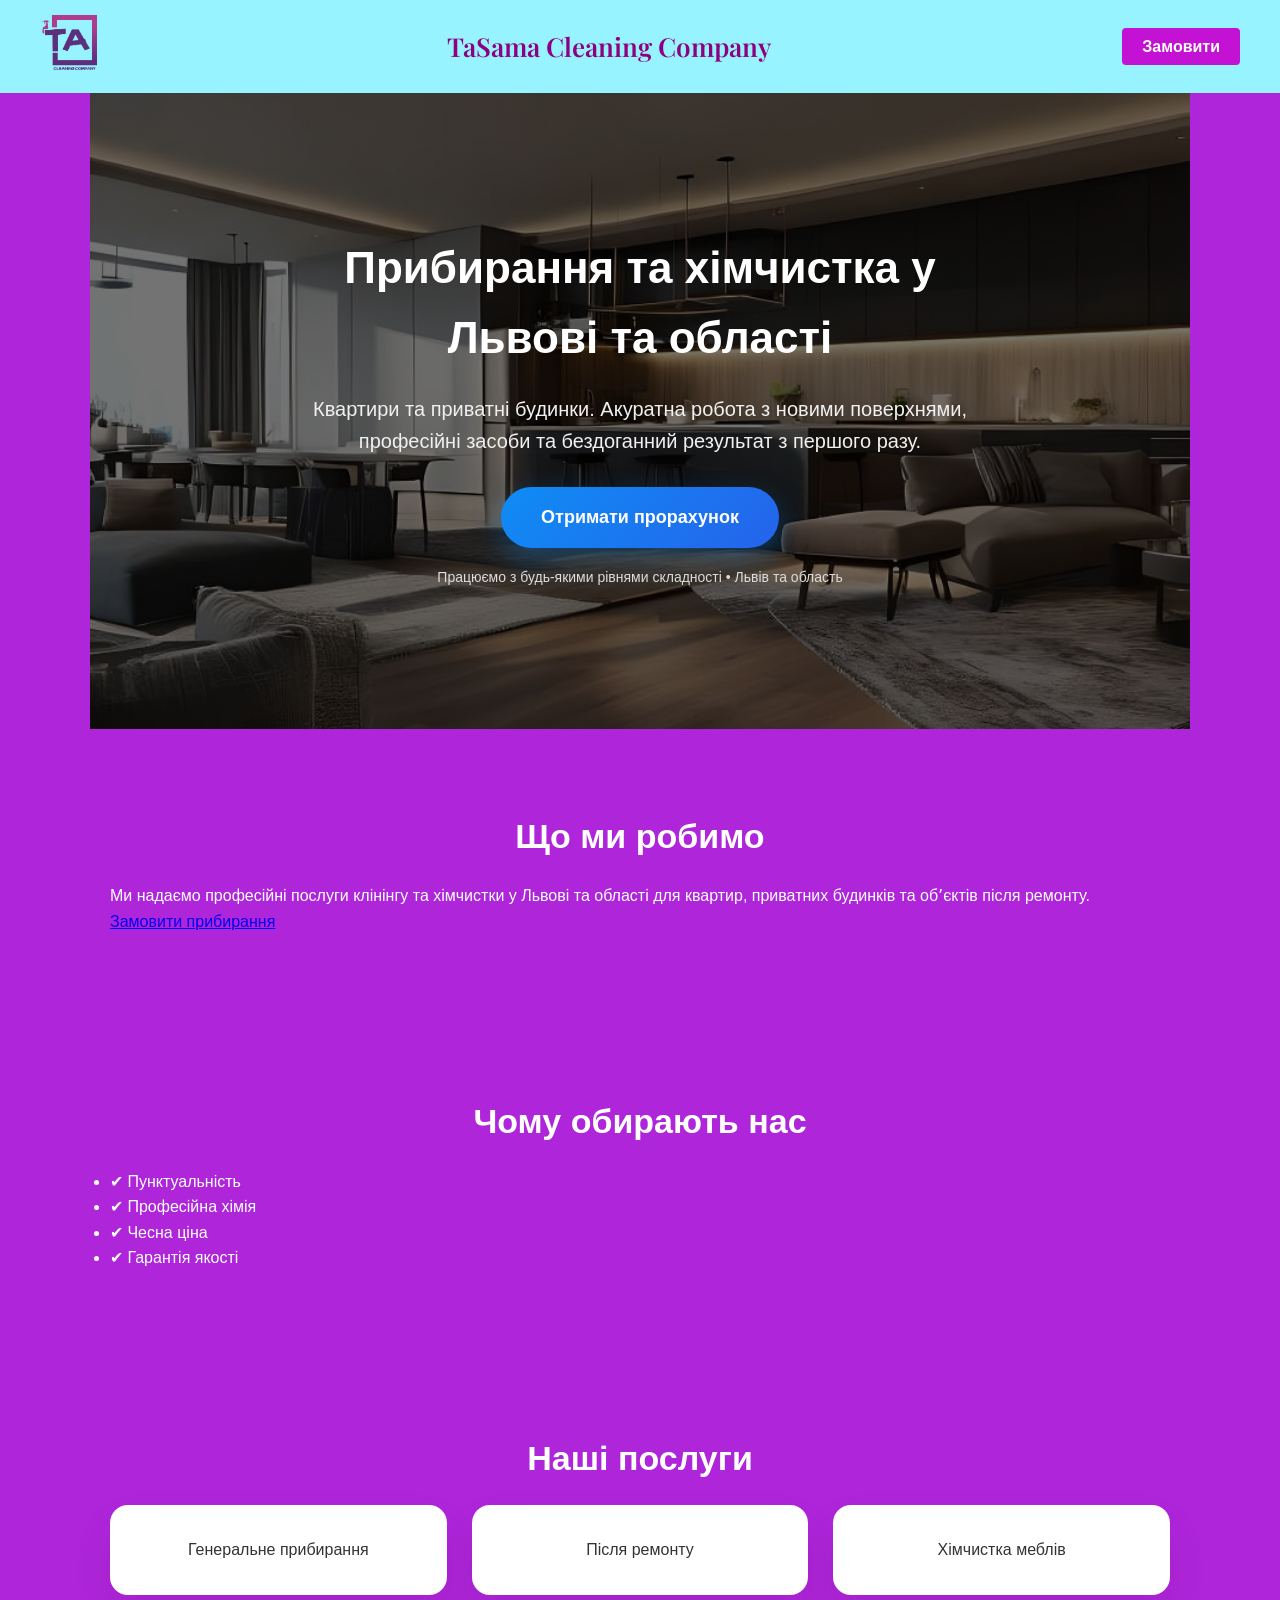
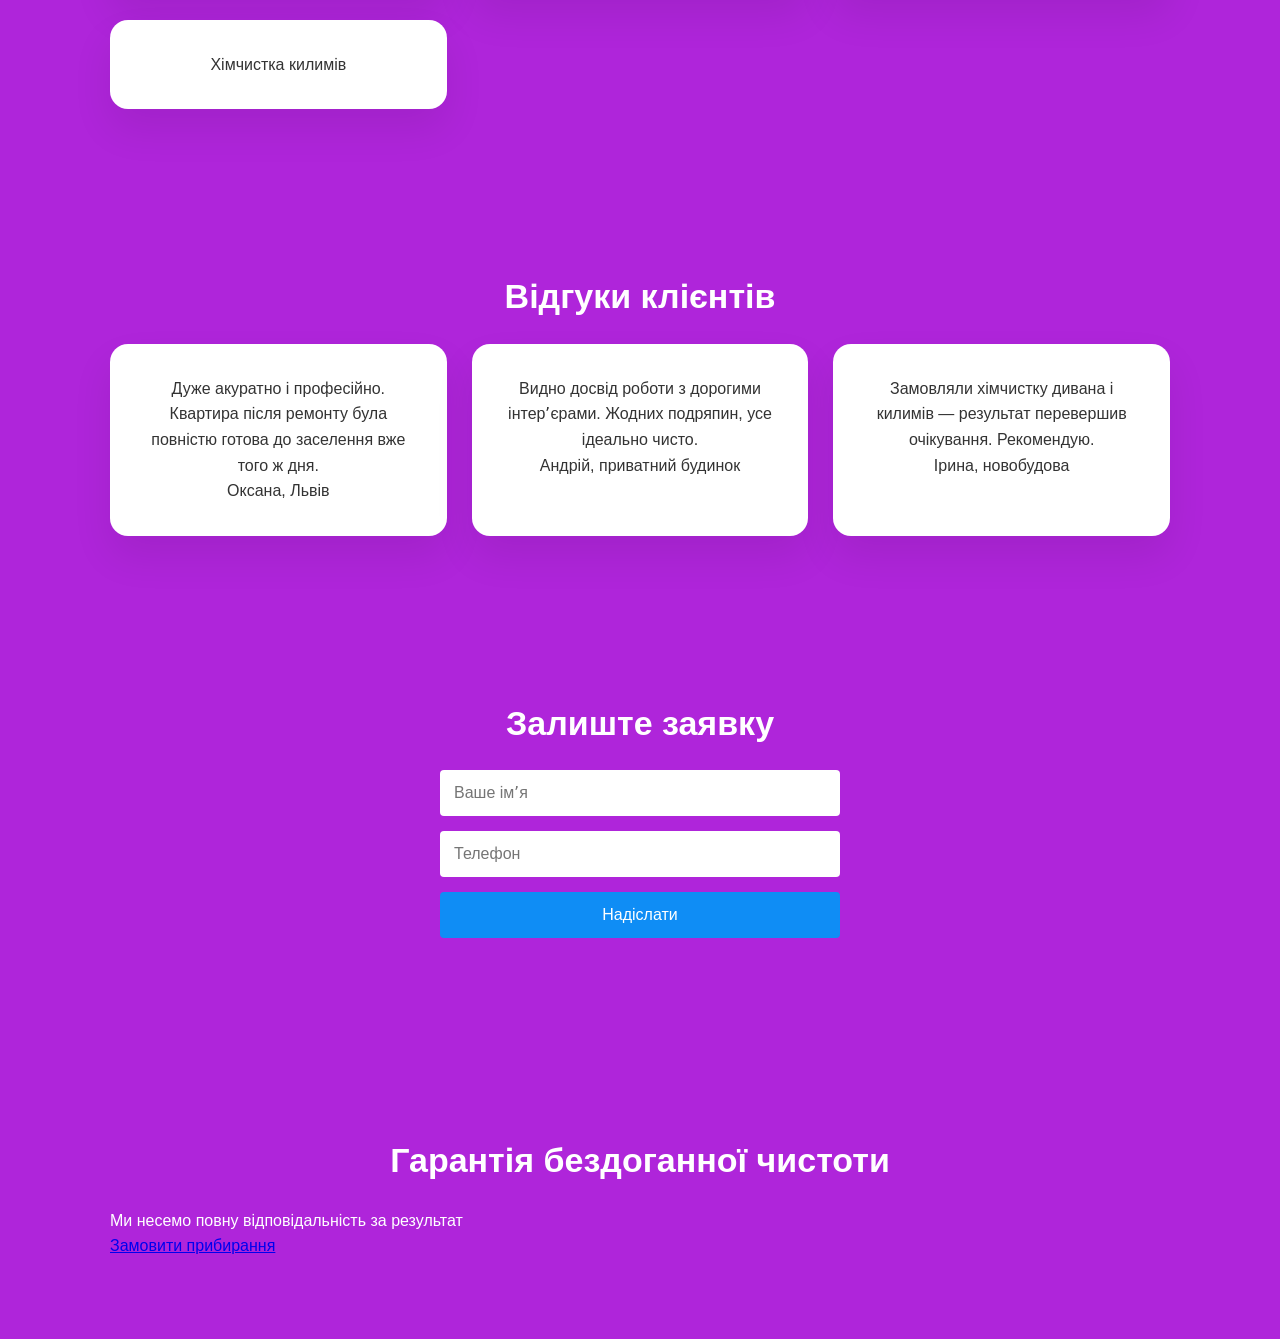
==== commit c6455945: "Add files via upload" ====
--- a/index.html
+++ b/index.html
@@ -26,141 +26,110 @@
 </header>
 
 <!-- HERO -->
-<section class="hero">
+<section class="hero animate">
   <div class="hero-content">
     <h1>Прибирання та хімчистка у Львові та області</h1>
     <p>
       Квартири та приватні будинки. Акуратна робота з новими поверхнями,
       професійні засоби та бездоганний результат з першого разу.
     </p>
-
     <a href="#contact" class="hero-btn">Отримати прорахунок</a>
-
     <span class="hero-note">
       Працюємо з будь-якими рівнями складності • Львів та область
     </span>
   </div>
 </section>
 
-<!-- ПРО НАС -->
-<section class="about">
+<section class="about animate">
   <h2>Що ми робимо</h2>
   <p>
     Ми надаємо професійні послуги клінінгу та хімчистки у Львові та області
     для квартир, приватних будинків та обʼєктів після ремонту.
-    Працюємо з професійною хімією, сучасною технікою
-    та дотримуємось високих стандартів якості.
   </p>
   <a href="#contact" class="btn">Замовити прибирання</a>
 </section>
 
-<!-- ПЕРЕВАГИ -->
-<section class="benefits">
+<section class="benefits animate">
   <h2>Чому обирають нас</h2>
   <ul>
-    <li>✔ Пунктуальність — приїжджаємо у домовлений час</li>
-    <li>✔ Професійна хімія та обладнання</li>
-    <li>✔ Чесна ціна без прихованих платежів</li>
-    <li>✔ Гарантія якості виконаних робіт</li>
+    <li>✔ Пунктуальність</li>
+    <li>✔ Професійна хімія</li>
+    <li>✔ Чесна ціна</li>
+    <li>✔ Гарантія якості</li>
   </ul>
 </section>
 
-<!-- ПОСЛУГИ -->
-<section class="services" id="services">
+<section class="services animate">
   <h2>Наші послуги</h2>
+  <div class="service-list">
+    <div class="service-card">Генеральне прибирання</div>
+    <div class="service-card">Після ремонту</div>
+    <div class="service-card">Хімчистка меблів</div>
+    <div class="service-card">Хімчистка килимів</div>
+  </div>
+</section>
 
-  <div class="service-list">
+<section class="reviews-section animate">
+  <h2>Відгуки клієнтів</h2>
 
-    <div class="service-card">
-      <h3>Генеральне прибирання</h3>
-      <p>Комплексне прибирання всіх приміщень до ідеального стану</p>
-      <span class="price">від 1500 грн</span>
+  <div class="reviews-list">
+
+    <div class="review">
+      <p>
+        Дуже акуратно і професійно. Квартира після ремонту була повністю
+        готова до заселення вже того ж дня.
+      </p>
+      <span>Оксана, Львів</span>
     </div>
 
-    <div class="service-card">
-      <h3>Прибирання після ремонту</h3>
-      <p>Делікатне очищення без пошкодження нових поверхонь</p>
-      <span class="price">від 2000 грн</span>
+    <div class="review">
+      <p>
+        Видно досвід роботи з дорогими інтерʼєрами.
+        Жодних подряпин, усе ідеально чисто.
+      </p>
+      <span>Андрій, приватний будинок</span>
     </div>
 
-    <div class="service-card">
-      <h3>Підтримуюче прибирання</h3>
-      <p>Регулярний догляд за житлом з урахуванням інтерʼєру</p>
-      <span class="price">від 800 грн</span>
-    </div>
-
-    <div class="service-card">
-      <h3>Хімчистка мʼяких меблів</h3>
-      <p>Глибоке очищення диванів, крісел і матраців</p>
-      <span class="price">від 1500 грн</span>
-    </div>
-
-    <div class="service-card">
-      <h3>Хімчистка килимів</h3>
-      <p>Професійна хімчистка без пошкодження ворсу</p>
-      <span class="price">від 250 грн / м²</span>
+    <div class="review">
+      <p>
+        Замовляли хімчистку дивана і килимів — результат перевершив очікування.
+        Рекомендую.
+      </p>
+      <span>Ірина, новобудова</span>
     </div>
 
   </div>
 </section>
 
-<!-- ДОВІРА -->
-<section class="trust">
-  <h2>Нам довіряють</h2>
-  <p class="trust-subtitle">
-    Нас обирають власники квартир і будинків у Львові,
-    які цінують якість, акуратність і результат.
-  </p>
-
-  <ul class="trust-list">
-    <li>Акуратна робота з новими поверхнями</li>
-    <li>Професійна хімія для преміум-інтерʼєрів</li>
-    <li>Чіткі терміни та фіксований результат</li>
-    <li>Прибирання після ремонту «під ключ»</li>
-  </ul>
-</section>
-
-<!-- ВІДГУКИ -->
-<section class="reviews-section">
-  <h2>Відгуки клієнтів</h2>
-
-  <div class="reviews-list">
-    <div class="review">
-      <p>Дуже акуратно, без пошкоджень. Квартира була готова до заселення того ж дня.</p>
-      <span>Оксана, Львів</span>
-    </div>
-
-    <div class="review">
-      <p>Професійний підхід і ідеальний результат. Рекомендую.</p>
-      <span>Андрій, приватний будинок</span>
-    </div>
-
-    <div class="review">
-      <p>Працюють з дорогими інтерʼєрами — видно досвід.</p>
-      <span>Ірина, новобудова</span>
-    </div>
-  </div>
-</section>
-
-<!-- КОНТАКТИ -->
-<section class="contact" id="contact">
-  <h2>Залиште заявку — ми звʼяжемось з вами</h2>
-
+<section class="contact animate" id="contact">
+  <h2>Залиште заявку</h2>
   <form action="https://formspree.io/f/xbdpbvpn" method="POST">
     <input type="text" name="name" placeholder="Ваше імʼя" required>
     <input type="tel" name="phone" placeholder="Телефон" required>
-    <button type="submit" class="btn">Надіслати заявку</button>
+    <button type="submit" class="btn">Надіслати</button>
   </form>
-
-  <p>Ми звʼяжемось з вами протягом 15 хвилин</p>
 </section>
 
-<!-- CTA -->
-<section class="cta">
+<section class="cta animate">
   <h2>Гарантія бездоганної чистоти</h2>
   <p>Ми несемо повну відповідальність за результат</p>
   <a href="#contact" class="btn">Замовити прибирання</a>
 </section>
 
+<!-- JS -->
+<script>
+  const animatedItems = document.querySelectorAll('.animate');
+
+  const observer = new IntersectionObserver(entries => {
+    entries.forEach(entry => {
+      if (entry.isIntersecting) {
+        entry.target.classList.add('show');
+      }
+    });
+  }, { threshold: 0.2 });
+
+  animatedItems.forEach(item => observer.observe(item));
+</script>
+
 </body>
 </html>
--- a/style.css
+++ b/style.css
@@ -1,197 +1,34 @@
-/* СКИДАННЯ СТАНДАРТНИХ СТИЛІВ */
+/* =========================
+   RESET
+========================= */
 * {
   margin: 0;
   padding: 0;
   box-sizing: border-box;
 }
 
-/* БАЗОВІ НАЛАШТУВАННЯ */
+/* =========================
+   BASE
+========================= */
 body {
-  font-family: Arial, sans-serif;
+  font-family: 'Inter', Arial, sans-serif;
+  background: #af25da;
+  color: #ffffff;
   line-height: 1.6;
-  color: #2398f8;
 }
 
-/* HERO */
-.hero {
-  background: linear-gradient(120deg, #af25da, #af25da);
-  color: rgb(255, 255, 255);
-  text-align: center;
-  padding: 100px 20px;
+html {
+  scroll-behavior: smooth;
 }
 
-.hero h1 {
-  font-size: 36px;
-  margin-bottom: 15px;
-}
-
-.hero p {
-  font-size: 20px;
-  margin-bottom: 30px;
-}
-
-/* КНОПКА */
-.btn {
-  display: inline-block;
-  background: rgb(91, 195, 255);
-  color: #000000;
-  padding: 15px 30px;
-  text-decoration: none;
-  font-weight: bold;
-  border-radius: 5px;
-}
-
-/* СЕКЦІЇ */
-section {
-  padding: 60px 20px;
-  max-width: 900px;
-  margin: auto;
-}
-
-section h2 {
-  text-align: center;
-  margin-bottom: 20px;
-}
-
-/* ПЕРЕВАГИ */
-.benefits ul {
-  list-style: none;
-  max-width: 500px;
-  margin: auto;
-}
-
-.benefits li {
-  margin-bottom: 10px;
-  font-size: 18px;
-}
-
-/* КОНТАКТИ */
-.contact {
-  background: #af25da;
-  text-align: center;
-}
-/* АДАПТАЦІЯ ПІД ТЕЛЕФОН */
-@media (max-width: 600px) {
-  .hero h1 {
-    font-size: 26px;
-  }
-
-  .hero p {
-    font-size: 16px;
-  }
-
-  section {
-    padding: 40px 15px;
-  }
-
-  .btn {
-    padding: 12px 20px;
-    font-size: 16px;
-  }
-}
-/* ФОРМА */
-form {
-  max-width: 400px;
-  margin: 20px auto;
-  display: flex;
-  flex-direction: column;
-}
-
-form input {
-  padding: 12px;
-  margin-bottom: 15px;
-  font-size: 16px;
-  border: 1px solid #000000;
-  border-radius: 4px;
-}
-
-form button {
-  border: none;
-}
-/* ПОСЛУГИ */
-.services {
-  background: #af25da;
-}
-
-.service-list {
-  display: flex;
-  gap: 20px;
-  justify-content: center;
-  flex-wrap: wrap;
-}
-
-.service-card {
-  background: #8a088f;
-  padding: 25px;
-  border-radius: 8px;
-  width: 260px;
-  text-align: center;
-  box-shadow: 0 0 10px rgba(228, 36, 36, 0.05);
-}
-
-.service-card h3 {
-  margin-bottom: 10px;
-}
-
-.service-card p {
-  font-size: 15px;
-  margin-bottom: 15px;
-}
-
-.price {
-  font-weight: bold;
-  color: #33cefd;
-  font-size: 18px;
-}
-/* ВІДГУКИ */
-.reviews {
-  background: #af25da;
-}
-
-.review-list {
-  display: flex;
-  gap: 20px;
-  justify-content: center;
-  flex-wrap: wrap;
-}
-
-.review-card {
-  background: #8a088f;
-  padding: 20px;
-  border-radius: 8px;
-  width: 260px;
-  font-size: 15px;
-  box-shadow: 0 0 10px rgba(0,0,0,0.05);
-}
-
-.review-card span {
-  display: block;
-  margin-top: 10px;
-  font-weight: bold;
-}
-/* CTA */
-.cta {
-  background: #af25da;
-  color: #ffffff;
-  text-align: center;
-}
-
-.cta .btn {
-  margin-top: 20px;
-}
-/* HEADER */
+/* =========================
+   HEADER
+========================= */
 .header {
   background: rgb(151, 243, 255);
   padding: 15px 40px;
-
   display: grid;
   grid-template-columns: auto 1fr auto;
-  align-items: center;
-}
-
-/* ЛІВО — логотип */
-.header-left {
-  display: flex;
   align-items: center;
 }
 
@@ -199,7 +36,6 @@
   height: 55px;
 }
 
-/* ЦЕНТР — назва */
 .header-center {
   text-align: center;
 }
@@ -209,177 +45,36 @@
   font-size: 26px;
   font-weight: 600;
   color: #8d0081;
-  letter-spacing: 1px;
-}
-
-/* ПРАВО — кнопка */
-.header-right {
-  display: flex;
-  justify-content: flex-end;
 }
 
 .header-btn {
   background: #c312d3;
-  color: #ffffff;
+  color: #fff;
   padding: 10px 20px;
+  border-radius: 4px;
   text-decoration: none;
-  border-radius: 4px;
   font-weight: bold;
 }
 
-.logo-img {
-  height: 150px;
-  width: auto;
-}
-/* ===== МОБІЛЬНА ШАПКА ===== */
-@media (max-width: 768px) {
-
-  .header {
-    grid-template-columns: 1fr;
-    gap: 10px;
-    padding: 15px 20px;
-    text-align: center;
-  }
-
-  .header-left,
-  .header-center,
-  .header-right {
-    justify-content: center;
-  }
-
-  .logo-img {
-    height: 45px;
-  }
-
-  .brand-name {
-    font-size: 20px;
-  }
-
-  .header-btn {
-    width: 100%;
-    max-width: 220px;
-    margin-top: 10px;
-  }
-}
-.services {
-  padding: 80px 20px;
-  background: #af25da;
+/* =========================
+   HERO
+========================= */
+.hero {
+  background:
+    linear-gradient(rgba(0,0,0,0.55), rgba(0,0,0,0.55)),
+    url("images/hero.jpg") center / cover no-repeat;
+  padding: 140px 20px;
   text-align: center;
 }
 
-.services h2 {
-  font-size: 36px;
-  margin-bottom: 10px;
-}
-
-.services-subtitle {
-  max-width: 700px;
-  margin: 0 auto 50px;
-  color: #f70000;
-  font-size: 18px;
-}
-
-.services-grid {
-  display: grid;
-  grid-template-columns: repeat(auto-fit, minmax(250px, 1fr));
-  gap: 25px;
-  max-width: 1100px;
-  margin: 0 auto;
-}
-
-.service-card {
-  background: #a10094;
-  padding: 30px;
-  border-radius: 14px;
-  text-align: center;
-  box-shadow: 0 10px 30px rgba(0,0,0,0.06);
-  transition: transform 0.3s ease;
-}
-
-.service-card:hover {
-  transform: translateY(-5px);
-}
-
-.service-card h3 {
-  font-size: 20px;
-  margin-bottom: 12px;
-}
-
-.service-card p {
-  font-size: 16px;
-  color: #ffffff;
-  line-height: 1.5;
-}
-.trust {
-  padding: 80px 20px;
-  background: #af25da;
-  text-align: center;
-}
-
-.trust h2 {
-  font-size: 34px;
-  margin-bottom: 10px;
-}
-
-.trust-subtitle {
-  max-width: 700px;
-  margin: 0 auto 30px;
-  color: #ffffff;;
-  font-size: 18px;
-}
-
-.trust-list {
-  list-style: none;
-  padding: 0;
-  max-width: 600px;
-  margin: 0 auto 50px;
-  text-align: center;
-}
-
-.trust-list li {
-  margin-bottom: 12px;
-  font-size: 16px;
-  position: relative;
-  padding-left: 22px;
-}
-
-.trust-list li::before {
-  content: "✔";
-  position: absolute;
-  left: 0;
-  color: #0f8df5;
-}
-
-.reviews {
-  display: grid;
-  grid-template-columns: repeat(auto-fit, minmax(260px, 1fr));
-  gap: 25px;
-  max-width: 1100px;
-  margin: 0 auto;
-}
-
-.review {
-  background: #a10094;
-  padding: 25px;
-  border-radius: 14px;
-  text-align: center;
-  font-size: 16px;
-}
-
-.review span {
-  display: block;
-  margin-top: 15px;
-  font-weight: 600;
-}
 .hero-content {
   max-width: 700px;
-  color: #ffffff;
+  margin: auto;
 }
 
 .hero h1 {
   font-size: 44px;
   margin-bottom: 20px;
-  line-height: 1.2;
 }
 
 .hero p {
@@ -390,17 +85,20 @@
 
 .hero-btn {
   display: inline-block;
-  background: #2e7d32;
+  background: linear-gradient(135deg, #0f8df5, #2563eb);
   color: #fff;
-  padding: 15px 35px;
-  border-radius: 30px;
+  padding: 16px 40px;
+  border-radius: 40px;
   font-size: 18px;
+  font-weight: 600;
   text-decoration: none;
-  transition: background 0.3s ease;
+  box-shadow: 0 12px 30px rgba(15,141,245,0.35);
+  transition: transform .3s ease, box-shadow .3s ease;
 }
 
 .hero-btn:hover {
-  background: #256428;
+  transform: translateY(-3px);
+  box-shadow: 0 18px 40px rgba(15,141,245,0.45);
 }
 
 .hero-note {
@@ -410,190 +108,92 @@
   color: #ddd;
 }
 
-/* 📱 Адаптація під телефон */
-@media (max-width: 768px) {
-  .hero h1 {
-    font-size: 32px;
-  }
-
-  .hero p {
-    font-size: 18px;
-  }
-}.hero-content {
-  max-width: 700px;
-  color: #ffffff;
+/* =========================
+   SECTIONS
+========================= */
+section {
+  padding: 80px 20px;
+  max-width: 1100px;
+  margin: auto;
 }
 
-.hero h1 {
-  font-size: 44px;
+section h2 {
+  text-align: center;
+  font-size: 34px;
   margin-bottom: 20px;
-  line-height: 1.2;
 }
 
-.hero p {
-  font-size: 20px;
-  margin-bottom: 30px;
-  color: #f0f0f0;
+/* =========================
+   SERVICES / REVIEWS
+========================= */
+.service-list,
+.reviews-list {
+  display: grid;
+  grid-template-columns: repeat(auto-fit, minmax(260px, 1fr));
+  gap: 25px;
 }
 
-.hero-btn {
-  display: inline-block;
+.service-card,
+.review {
+  background: #ffffff;
+  color: #333;
+  padding: 32px;
+  border-radius: 18px;
+  text-align: center;
+  box-shadow: 0 20px 40px rgba(0,0,0,0.08);
+  transition: transform .35s ease, box-shadow .35s ease;
+}
+
+.service-card:hover,
+.review:hover {
+  transform: translateY(-6px);
+  box-shadow: 0 25px 50px rgba(0,0,0,0.12);
+}
+
+/* =========================
+   CONTACT
+========================= */
+form {
+  max-width: 400px;
+  margin: 20px auto;
+  display: flex;
+  flex-direction: column;
+}
+
+form input,
+form button {
+  padding: 14px;
+  font-size: 16px;
+  margin-bottom: 15px;
+  border-radius: 4px;
+  border: none;
+}
+
+form button {
   background: #0f8df5;
   color: #fff;
-  padding: 15px 35px;
-  border-radius: 30px;
-  font-size: 18px;
-  text-decoration: none;
-  transition: background 0.3s ease;
+  cursor: pointer;
 }
 
-.hero-btn:hover {
-  background: #000000;
+/* =========================
+   SCROLL ANIMATIONS
+========================= */
+.animate {
+  opacity: 0;
+  transform: translateY(40px);
+  transition: opacity .8s ease, transform .8s ease;
 }
 
-.hero-note {
-  display: block;
-  margin-top: 18px;
-  font-size: 14px;
-  color: #ddd;
+.animate.show {
+  opacity: 1;
+  transform: translateY(0);
 }
 
-/* 📱 Адаптація під телефон */
+/* =========================
+   MOBILE
+========================= */
 @media (max-width: 768px) {
-  .hero h1 {
-    font-size: 32px;
-  }
-
-  .hero p {
-    font-size: 18px;
-  }
-}
-/* =========================
-   MOBILE ADAPTATION
-   ========================= */
-@media (max-width: 768px) {
-
-  body {
-    font-size: 16px;
-  }
-
-  section {
-    padding: 60px 16px;
-  }
-}
-.hero h1 {
-    font-size: 30px;
-    line-height: 1.25;
-  }
-
-  .hero p {
-    font-size: 17px;
-  }
-
-  .hero-btn {
-    width: 100%;
-    text-align: center;
-    padding: 16px;
-    font-size: 18px;
-  }
-
-  .hero-note {
-    font-size: 13px;
-  }
-  @media (max-width: 768px) {
-
-  .services h2 {
-    font-size: 28px;
-  }
-
-  .services-subtitle {
-    font-size: 16px;
-    margin-bottom: 35px;
-  }
-
-  .service-card {
-    padding: 22px;
-  }
-
-  .service-card h3 {
-    font-size: 18px;
-  }
-
-  .service-card p {
-    font-size: 15px;
-  }
-}
-@media (max-width: 768px) {
-
-  .services h2 {
-    font-size: 28px;
-  }
-
-  .services-subtitle {
-    font-size: 16px;
-    margin-bottom: 35px;
-  }
-
-  .service-card {
-    padding: 22px;
-  }
-
-  .service-card h3 {
-    font-size: 18px;
-  }
-
-  .service-card p {
-    font-size: 15px;
-  }
-}
-@media (max-width: 768px) {
-
-  .trust h2 {
-    font-size: 28px;
-  }
-
-  .trust-subtitle {
-    font-size: 16px;
-  }
-
-  .trust-list {
-    padding-left: 0;
-  }
-
-  .trust-list li {
-    font-size: 15px;
-  }
-
-  .review {
-    font-size: 15px;
-  }
-}
-@media (max-width: 768px) {
-
-  form input,
-  form textarea,
-  form button {
-    width: 100%;
-    font-size: 16px;
-  }
-
-  form button {
-    padding: 16px;
-    font-size: 18px;
-  }
-}
-/* =========================
-   HARD FIX REVIEWS MOBILE
-   ========================= */
-@media (max-width: 768px) {
-
-  section .reviews {
-    display: block !important;
-  }
-
-  section .review {
-    width: 100% !important;
-    margin-bottom: 20px;
-    box-sizing: border-box;
-  }
+  .hero h1 { font-size: 30px; }
+  .hero p { font-size: 17px; }
+  .hero-btn { width: 100%; }
 }
